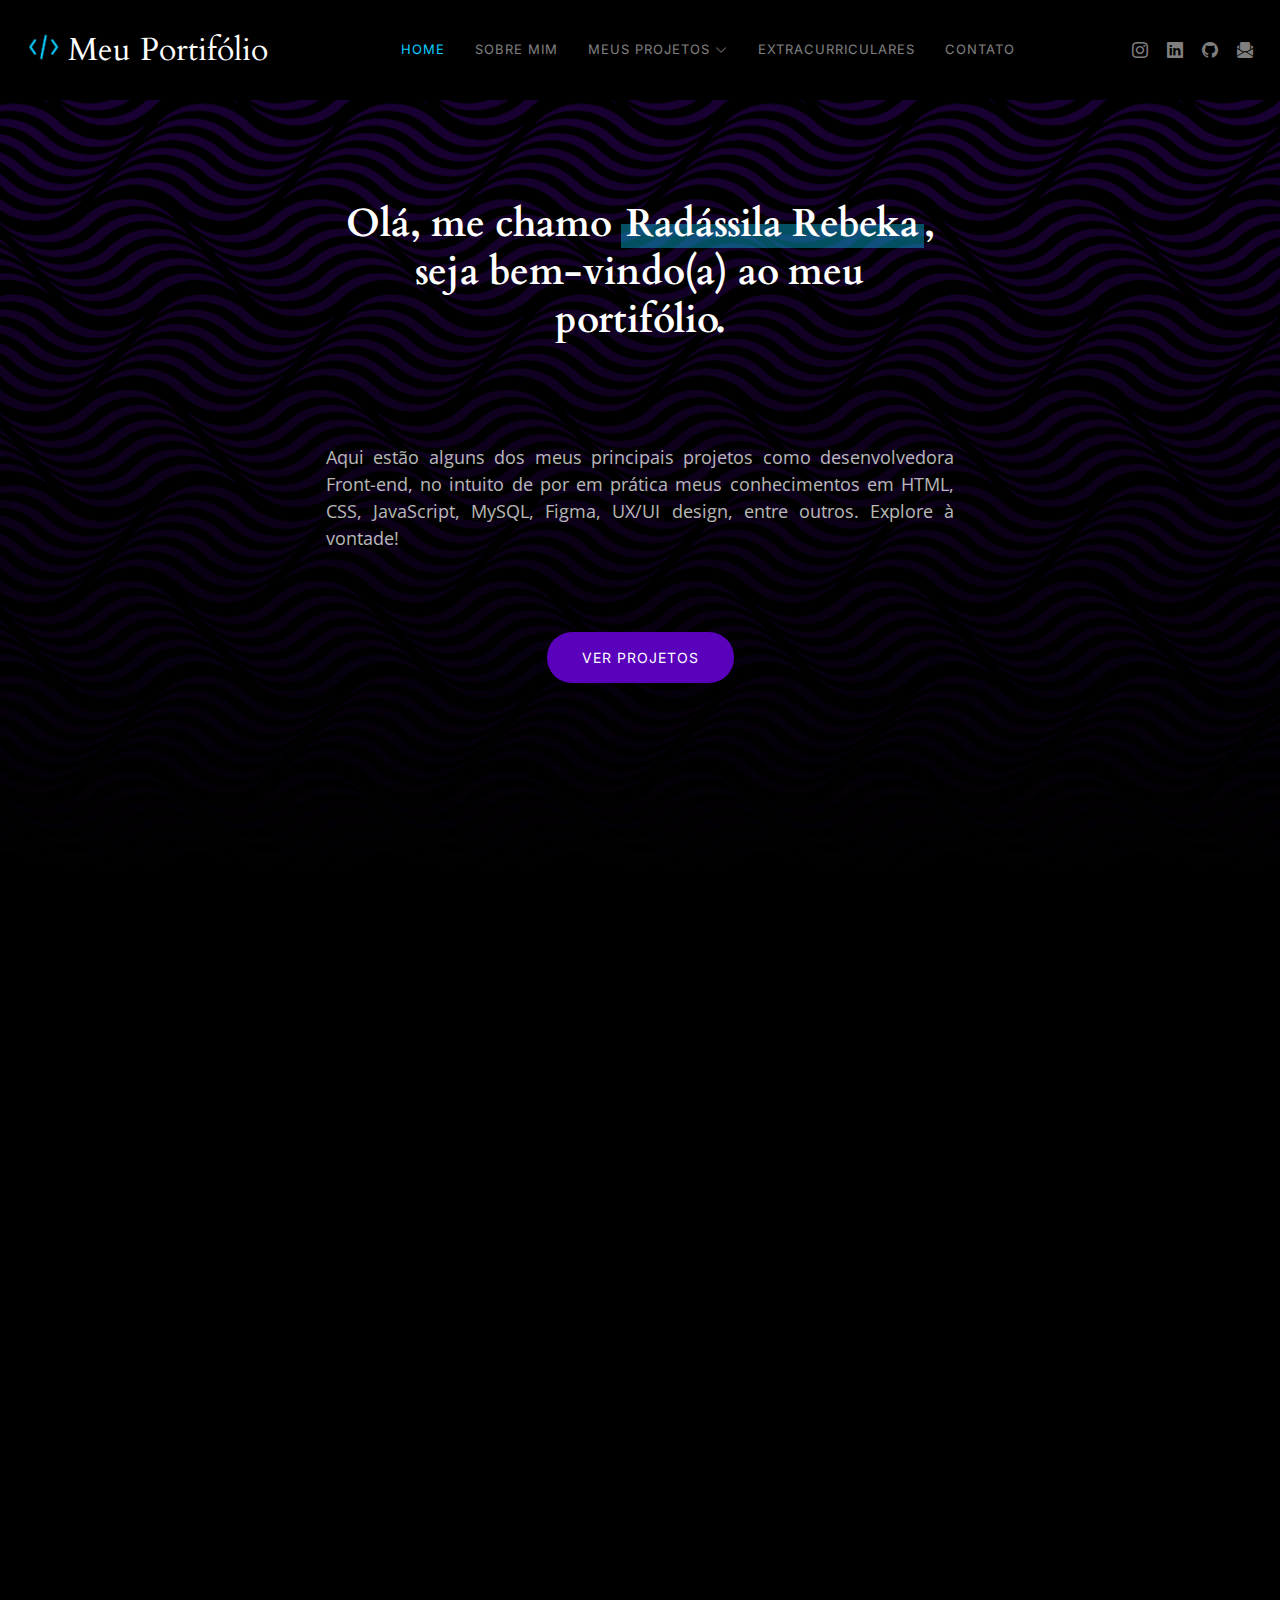
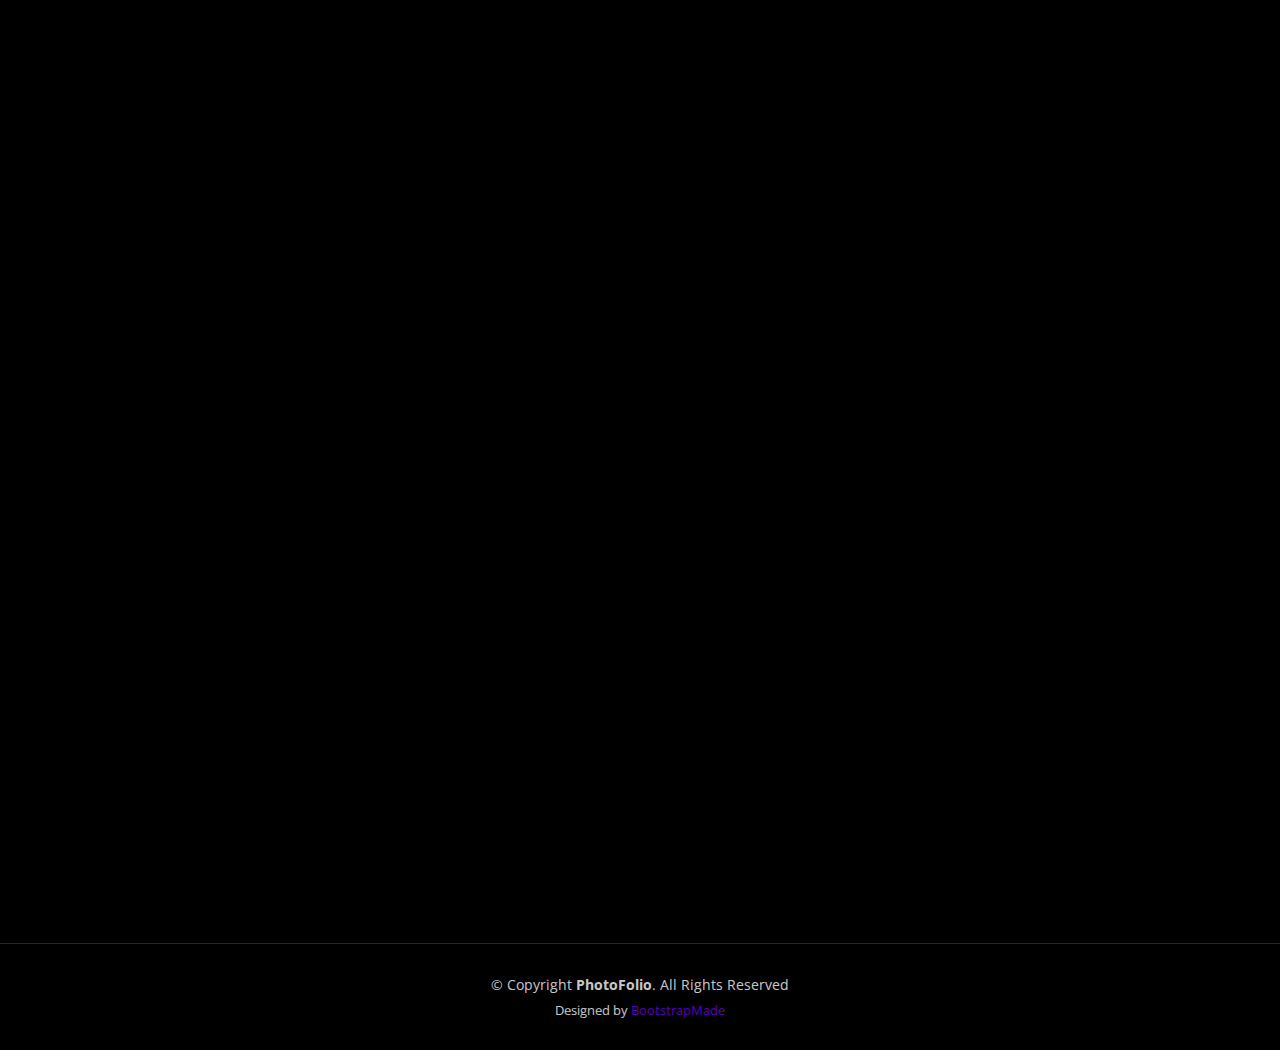
==== index.html @ 68fc11ea "Update index.html" ====
<!DOCTYPE html>
<html lang="pt-br">

<head>
  <meta charset="utf-8">
  <meta content="width=device-width, initial-scale=1.0" name="viewport">

  <title>Radássila Silva</title>
  <meta content="" name="description">
  <meta content="" name="keywords">

  <!-- Favicons -->
  <link href="assets/img/favicon.png" rel="icon">
  <link href="assets/img/apple-touch-icon.png" rel="apple-touch-icon">

  <!-- Google Fonts -->
  <link rel="preconnect" href="https://fonts.googleapis.com">
  <link rel="preconnect" href="https://fonts.gstatic.com" crossorigin>
  <link href="https://fonts.googleapis.com/css2?family=Open+Sans:ital,wght@0,300;0,400;0,500;0,600;0,700;1,300;1,400;1,600;1,700&family=Inter:ital,wght@0,300;0,400;0,500;0,600;0,700;1,300;1,400;1,500;1,600;1,700&family=Cardo:ital,wght@0,400;0,700;1,400&display=swap" rel="stylesheet">

  <!-- Vendor CSS Files -->
  <link href="assets/vendor/bootstrap/css/bootstrap.min.css" rel="stylesheet">
  <link href="assets/vendor/bootstrap-icons/bootstrap-icons.css" rel="stylesheet">
  <link href="assets/vendor/swiper/swiper-bundle.min.css" rel="stylesheet">
  <link href="assets/vendor/glightbox/css/glightbox.min.css" rel="stylesheet">
  <link href="assets/vendor/aos/aos.css" rel="stylesheet">

  <!-- Template Main CSS File -->
  <link href="assets/css/main.css" rel="stylesheet">

  <!-- =======================================================
  * Template Name: PhotoFolio
  * Template URL: https://bootstrapmade.com/photofolio-bootstrap-photography-website-template/
  * Updated: Mar 17 2024 with Bootstrap v5.3.3
  * Author: BootstrapMade.com
  * License: https://bootstrapmade.com/license/
  ======================================================== -->
</head>

<body>

  <!-- ======= Header ======= -->
  <header id="header" class="header d-flex align-items-center fixed-top">
    <div class="container-fluid d-flex align-items-center justify-content-between">

      <a href="#" class="logo d-flex align-items-center  me-auto me-lg-0">
        <!-- Uncomment the line below if you also wish to use an image logo -->
        <!-- <img src="assets/img/logo.png" alt=""> -->
        <img id="dev" src="assets/img/azul.png" alt="developer icon">
        <h1>Meu Portifólio</h1>
      </a>

      <nav id="navbar" class="navbar">
        <ul>
          <li><a href="index.html" class="active">Home</a></li>
          <li><a href="about.html">Sobre Mim</a></li>
          <li class="dropdown"><a href="#"><span>Meus projetos</span> <i class="bi bi-chevron-down dropdown-indicator"></i></a>
            <ul>
              <li><a href="gallery-single1.html">VerDePerto</a></li>
              <li><a href="gallery.html">Kinguio</a></li>
              <li><a href="gallery.html">TravelTales</a></li>

            </ul>
          </li>
          <li><a href="services.html">Extracurriculares</a></li>
          <li><a href="contact.html">Contato</a></li>
        </ul>
      </nav><!-- .navbar -->

      <div class="header-social-links">
        <a href="https://instagram.com/radassila_beka?igshid=OGQ5ZDc2ODk2ZA==" class="instagram"><i class="bi bi-instagram"></i></a>
        <a href="https://www.linkedin.com/in/radassilasilva" class="linkedin"><i class="bi bi-linkedin"></i></i></a>
        <a href="https://github.com/radassila" class="github"><i class="bi bi-github"></i></a>
        <a href="mailto:rebekaradassila@gmail.com" class="email"><i class="bi bi-envelope-paper-fill"></i></a>
      </div>
      <i class="mobile-nav-toggle mobile-nav-show bi bi-list"></i>
      <i class="mobile-nav-toggle mobile-nav-hide d-none bi bi-x"></i>

    </div>
  </header><!-- End Header -->

  <!-- ======= Hero Section ======= -->
  <section id="hero" class="hero d-flex flex-column justify-content-center align-items-center" data-aos="fade" data-aos-delay="1500">
    <div class="container1">
      <div class="row justify-content-center">
        <div class="col-lg-6 text-center">
          <h2>Olá, me chamo <span>Radássila Rebeka</span>, <br> seja bem-vindo(a) ao meu portifólio.</h2>

          <p> Aqui estão alguns dos meus principais projetos como desenvolvedora Front-end, no intuito de por em prática meus conhecimentos em HTML, CSS, JavaScript, MySQL, Figma, UX/UI design, entre outros. Explore à vontade!</p>
          <a href="#gallery" class="btn-get-started">Ver Projetos</a>
        </div>
      </div>
    </div>
  </section><!-- End Hero Section -->

  <main id="main" data-aos="fade" data-aos-delay="1500">

    <!-- ======= Gallery Section ======= -->
    <section id="gallery" class="gallery">
      <div class="container-fluid">

        <div class="row gy-4 justify-content-center">
          <div class="col-xl-3 col-lg-4 col-md-6">
            <div class="gallery-item h-100">
              <img src="assets/img/gallery/gallery-1.jpg" class="img-fluid" alt="">
              <div class="gallery-links d-flex align-items-center justify-content-center">
                <a href="gallery-single1.html" class="details-link"><i class="bi bi-link-45deg"></i></a>
              </div>
            </div>
          </div><!-- End Gallery Item -->
          <div class="col-xl-3 col-lg-4 col-md-6">
            <div class="gallery-item h-100">
              <img src="assets/img/gallery/gallery-2.jpg" class="img-fluid" alt="">
              <div class="gallery-links d-flex align-items-center justify-content-center">
                <a href="assets/img/gallery/gallery-2.jpg" title="Gallery 2" class="glightbox preview-link"><i class="bi bi-arrows-angle-expand"></i></a>
                <a href="gallery-single.html" class="details-link"><i class="bi bi-link-45deg"></i></a>
              </div>
            </div>
          </div><!-- End Gallery Item -->
          <div class="col-xl-3 col-lg-4 col-md-6">
            <div class="gallery-item h-100">
              <img src="assets/img/gallery/gallery-3.jpg" class="img-fluid" alt="">
              <div class="gallery-links d-flex align-items-center justify-content-center">
                <a href="assets/img/gallery/gallery-3.jpg" title="Gallery 3" class="glightbox preview-link"><i class="bi bi-arrows-angle-expand"></i></a>
                <a href="gallery-single.html" class="details-link"><i class="bi bi-link-45deg"></i></a>
              </div>
            </div>
          </div><!-- End Gallery Item -->
          <div class="col-xl-3 col-lg-4 col-md-6">
            <div class="gallery-item h-100">
              <img src="assets/img/gallery/gallery-4.jpg" class="img-fluid" alt="">
              <div class="gallery-links d-flex align-items-center justify-content-center">
                <a href="assets/img/gallery/gallery-4.jpg" title="Gallery 4" class="glightbox preview-link"><i class="bi bi-arrows-angle-expand"></i></a>
                <a href="gallery-single.html" class="details-link"><i class="bi bi-link-45deg"></i></a>
              </div>
            </div>
          </div><!-- End Gallery Item -->
          <div class="col-xl-3 col-lg-4 col-md-6">
            <div class="gallery-item h-100">
              <img src="assets/img/gallery/gallery-5.jpg" class="img-fluid" alt="">
              <div class="gallery-links d-flex align-items-center justify-content-center">
                <a href="assets/img/gallery/gallery-5.jpg" title="Gallery 5" class="glightbox preview-link"><i class="bi bi-arrows-angle-expand"></i></a>
                <a href="gallery-single.html" class="details-link"><i class="bi bi-link-45deg"></i></a>
              </div>
            </div>
          </div><!-- End Gallery Item -->
          <div class="col-xl-3 col-lg-4 col-md-6">
            <div class="gallery-item h-100">
              <img src="assets/img/gallery/gallery-6.jpg" class="img-fluid" alt="">
              <div class="gallery-links d-flex align-items-center justify-content-center">
                <a href="assets/img/gallery/gallery-6.jpg" title="Gallery 6" class="glightbox preview-link"><i class="bi bi-arrows-angle-expand"></i></a>
                <a href="gallery-single.html" class="details-link"><i class="bi bi-link-45deg"></i></a>
              </div>
            </div>
          </div><!-- End Gallery Item -->
          <div class="col-xl-3 col-lg-4 col-md-6">
            <div class="gallery-item h-100">
              <img src="assets/img/gallery/gallery-7.jpg" class="img-fluid" alt="">
              <div class="gallery-links d-flex align-items-center justify-content-center">
                <a href="assets/img/gallery/gallery-7.jpg" title="Gallery 7" class="glightbox preview-link"><i class="bi bi-arrows-angle-expand"></i></a>
                <a href="gallery-single.html" class="details-link"><i class="bi bi-link-45deg"></i></a>
              </div>
            </div>
          </div><!-- End Gallery Item -->
          <div class="col-xl-3 col-lg-4 col-md-6">
            <div class="gallery-item h-100">
              <img src="assets/img/gallery/gallery-8.jpg" class="img-fluid" alt="">
              <div class="gallery-links d-flex align-items-center justify-content-center">
                <a href="assets/img/gallery/gallery-8.jpg" title="Gallery 8" class="glightbox preview-link"><i class="bi bi-arrows-angle-expand"></i></a>
                <a href="gallery-single.html" class="details-link"><i class="bi bi-link-45deg"></i></a>
              </div>
            </div>
          </div><!-- End Gallery Item -->
          <div class="col-xl-3 col-lg-4 col-md-6">
            <div class="gallery-item h-100">
              <img src="assets/img/gallery/gallery-9.jpg" class="img-fluid" alt="">
              <div class="gallery-links d-flex align-items-center justify-content-center">
                <a href="assets/img/gallery/gallery-9.jpg" title="Gallery 9" class="glightbox preview-link"><i class="bi bi-arrows-angle-expand"></i></a>
                <a href="gallery-single.html" class="details-link"><i class="bi bi-link-45deg"></i></a>
              </div>
            </div>
          </div><!-- End Gallery Item -->
          <div class="col-xl-3 col-lg-4 col-md-6">
            <div class="gallery-item h-100">
              <img src="assets/img/gallery/gallery-10.jpg" class="img-fluid" alt="">
              <div class="gallery-links d-flex align-items-center justify-content-center">
                <a href="assets/img/gallery/gallery-10.jpg" title="Gallery 10" class="glightbox preview-link"><i class="bi bi-arrows-angle-expand"></i></a>
                <a href="gallery-single.html" class="details-link"><i class="bi bi-link-45deg"></i></a>
              </div>
            </div>
          </div><!-- End Gallery Item -->
          <div class="col-xl-3 col-lg-4 col-md-6">
            <div class="gallery-item h-100">
              <img src="assets/img/gallery/gallery-11.jpg" class="img-fluid" alt="">
              <div class="gallery-links d-flex align-items-center justify-content-center">
                <a href="assets/img/gallery/gallery-11.jpg" title="Gallery 11" class="glightbox preview-link"><i class="bi bi-arrows-angle-expand"></i></a>
                <a href="gallery-single.html" class="details-link"><i class="bi bi-link-45deg"></i></a>
              </div>
            </div>
          </div><!-- End Gallery Item -->
          <div class="col-xl-3 col-lg-4 col-md-6">
            <div class="gallery-item h-100">
              <img src="assets/img/gallery/gallery-12.jpg" class="img-fluid" alt="">
              <div class="gallery-links d-flex align-items-center justify-content-center">
                <a href="assets/img/gallery/gallery-12.jpg" title="Gallery 12" class="glightbox preview-link"><i class="bi bi-arrows-angle-expand"></i></a>
                <a href="gallery-single.html" class="details-link"><i class="bi bi-link-45deg"></i></a>
              </div>
            </div>
          </div><!-- End Gallery Item -->
          <div class="col-xl-3 col-lg-4 col-md-6">
            <div class="gallery-item h-100">
              <img src="assets/img/gallery/gallery-13.jpg" class="img-fluid" alt="">
              <div class="gallery-links d-flex align-items-center justify-content-center">
                <a href="assets/img/gallery/gallery-13.jpg" title="Gallery 13" class="glightbox preview-link"><i class="bi bi-arrows-angle-expand"></i></a>
                <a href="gallery-single.html" class="details-link"><i class="bi bi-link-45deg"></i></a>
              </div>
            </div>
          </div><!-- End Gallery Item -->
          <div class="col-xl-3 col-lg-4 col-md-6">
            <div class="gallery-item h-100">
              <img src="assets/img/gallery/gallery-14.jpg" class="img-fluid" alt="">
              <div class="gallery-links d-flex align-items-center justify-content-center">
                <a href="assets/img/gallery/gallery-14.jpg" title="Gallery 14" class="glightbox preview-link"><i class="bi bi-arrows-angle-expand"></i></a>
                <a href="gallery-single.html" class="details-link"><i class="bi bi-link-45deg"></i></a>
              </div>
            </div>
          </div><!-- End Gallery Item -->
          <div class="col-xl-3 col-lg-4 col-md-6">
            <div class="gallery-item h-100">
              <img src="assets/img/gallery/gallery-15.jpg" class="img-fluid" alt="">
              <div class="gallery-links d-flex align-items-center justify-content-center">
                <a href="assets/img/gallery/gallery-15.jpg" title="Gallery 15" class="glightbox preview-link"><i class="bi bi-arrows-angle-expand"></i></a>
                <a href="gallery-single.html" class="details-link"><i class="bi bi-link-45deg"></i></a>
              </div>
            </div>
          </div><!-- End Gallery Item -->

        </div>

      </div>
    </section><!-- End Gallery Section -->

  </main><!-- End #main -->

  <!-- ======= Footer ======= -->
  <footer id="footer" class="footer">
    <div class="container">
      <div class="copyright">
        &copy; Copyright <strong><span>PhotoFolio</span></strong>. All Rights Reserved
      </div>
      <div class="credits">
        <!-- All the links in the footer should remain intact. -->
        <!-- You can delete the links only if you purchased the pro version. -->
        <!-- Licensing information: https://bootstrapmade.com/license/ -->
        <!-- Purchase the pro version with working PHP/AJAX contact form: https://bootstrapmade.com/photofolio-bootstrap-photography-website-template/ -->
        Designed by <a href="https://bootstrapmade.com/">BootstrapMade</a>
      </div>
    </div>
  </footer><!-- End Footer -->

  <a href="#" class="scroll-top d-flex align-items-center justify-content-center"><i class="bi bi-arrow-up-short"></i></a>

  <div id="preloader">
    <div class="line"></div>
  </div>

  <!-- Vendor JS Files -->
  <script src="assets/vendor/bootstrap/js/bootstrap.bundle.min.js"></script>
  <script src="assets/vendor/swiper/swiper-bundle.min.js"></script>
  <script src="assets/vendor/glightbox/js/glightbox.min.js"></script>
  <script src="assets/vendor/aos/aos.js"></script>
  <script src="assets/vendor/php-email-form/validate.js"></script>

  <!-- Template Main JS File -->
  <script src="assets/js/main.js"></script>

</body>

</html>
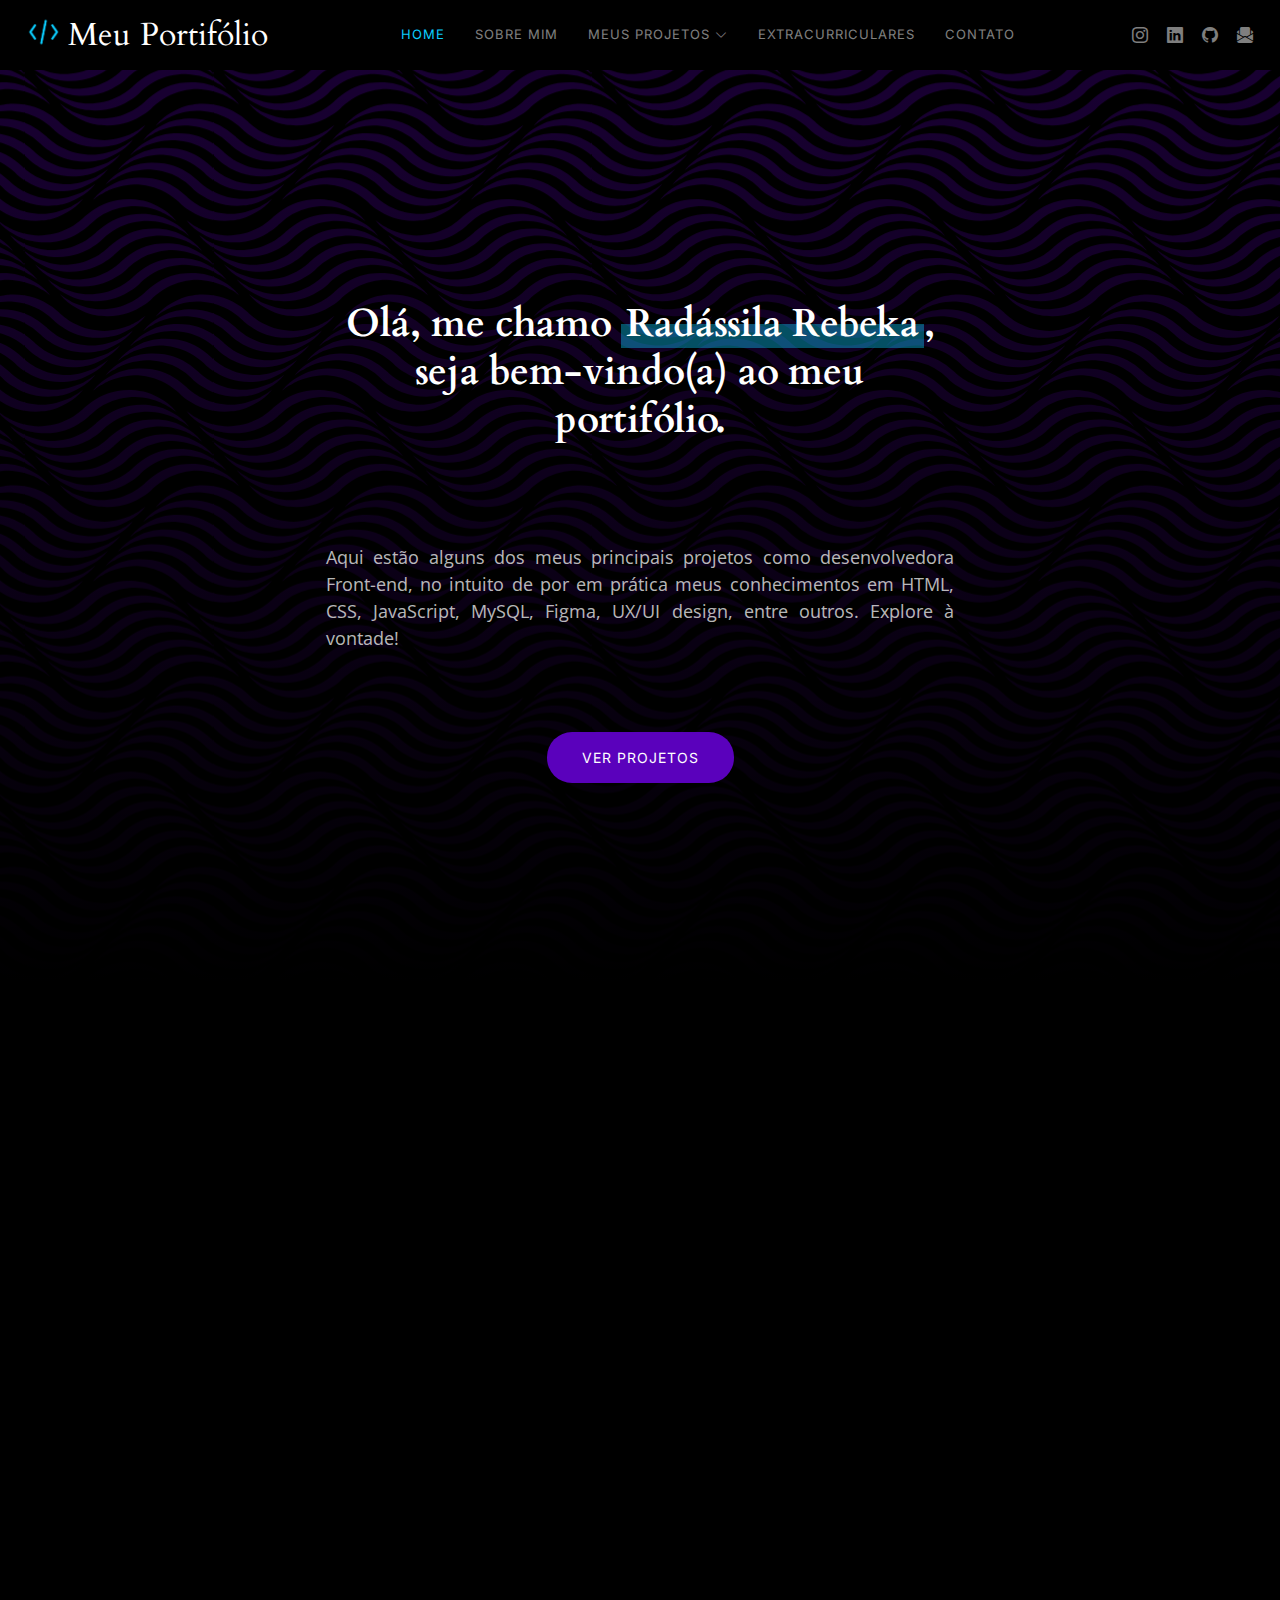
==== commit 6e9448c5: "Update index.html" ====
--- a/index.html
+++ b/index.html
@@ -28,13 +28,6 @@
   <!-- Template Main CSS File -->
   <link href="assets/css/main.css" rel="stylesheet">
 
-  <!-- =======================================================
-  * Template Name: PhotoFolio
-  * Template URL: https://bootstrapmade.com/photofolio-bootstrap-photography-website-template/
-  * Updated: Mar 17 2024 with Bootstrap v5.3.3
-  * Author: BootstrapMade.com
-  * License: https://bootstrapmade.com/license/
-  ======================================================== -->
 </head>
 
 <body>
@@ -57,8 +50,9 @@
           <li class="dropdown"><a href="#"><span>Meus projetos</span> <i class="bi bi-chevron-down dropdown-indicator"></i></a>
             <ul>
               <li><a href="gallery-single1.html">VerDePerto</a></li>
-              <li><a href="gallery.html">Kinguio</a></li>
-              <li><a href="gallery.html">TravelTales</a></li>
+              <li><a href="gallery-single2.html">Kinguio</a></li>
+              <li><a href="gallery-single3.html">TravelTales</a></li>
+              <li><a href="gallery-single4.html">MangueList</a></li>
 
             </ul>
           </li>
@@ -80,10 +74,10 @@
   </header><!-- End Header -->
 
   <!-- ======= Hero Section ======= -->
-  <section id="hero" class="hero d-flex flex-column justify-content-center align-items-center" data-aos="fade" data-aos-delay="1500">
+  <section id="hero" class="hero d-flex flex-column justify-content-center align-items-center" data-aos="fade" data-aos-delay="500">
     <div class="container1">
       <div class="row justify-content-center">
-        <div class="col-lg-6 text-center">
+        <div class="col-lg-6 text-center teste">
           <h2>Olá, me chamo <span>Radássila Rebeka</span>, <br> seja bem-vindo(a) ao meu portifólio.</h2>
 
           <p> Aqui estão alguns dos meus principais projetos como desenvolvedora Front-end, no intuito de por em prática meus conhecimentos em HTML, CSS, JavaScript, MySQL, Figma, UX/UI design, entre outros. Explore à vontade!</p>
@@ -93,7 +87,7 @@
     </div>
   </section><!-- End Hero Section -->
 
-  <main id="main" data-aos="fade" data-aos-delay="1500">
+  <main id="main" data-aos="fade" data-aos-delay="300">
 
     <!-- ======= Gallery Section ======= -->
     <section id="gallery" class="gallery">
@@ -107,134 +101,32 @@
                 <a href="gallery-single1.html" class="details-link"><i class="bi bi-link-45deg"></i></a>
               </div>
             </div>
-          </div><!-- End Gallery Item -->
+          </div><!-- End Gallery Item 1 -->
           <div class="col-xl-3 col-lg-4 col-md-6">
             <div class="gallery-item h-100">
               <img src="assets/img/gallery/gallery-2.jpg" class="img-fluid" alt="">
               <div class="gallery-links d-flex align-items-center justify-content-center">
-                <a href="assets/img/gallery/gallery-2.jpg" title="Gallery 2" class="glightbox preview-link"><i class="bi bi-arrows-angle-expand"></i></a>
-                <a href="gallery-single.html" class="details-link"><i class="bi bi-link-45deg"></i></a>
+                <a href="gallery-single2.html" class="details-link"><i class="bi bi-link-45deg"></i></a>
               </div>
             </div>
-          </div><!-- End Gallery Item -->
+          </div><!-- End Gallery Item 2 -->
           <div class="col-xl-3 col-lg-4 col-md-6">
             <div class="gallery-item h-100">
-              <img src="assets/img/gallery/gallery-3.jpg" class="img-fluid" alt="">
+              <img src="assets/img/gallery/gallery-3.jpeg" class="img-fluid" alt="">
               <div class="gallery-links d-flex align-items-center justify-content-center">
-                <a href="assets/img/gallery/gallery-3.jpg" title="Gallery 3" class="glightbox preview-link"><i class="bi bi-arrows-angle-expand"></i></a>
-                <a href="gallery-single.html" class="details-link"><i class="bi bi-link-45deg"></i></a>
+                <a href="gallery-single3.html" class="details-link"><i class="bi bi-link-45deg"></i></a>
               </div>
             </div>
-          </div><!-- End Gallery Item -->
+          </div><!-- End Gallery Item 3 -->
           <div class="col-xl-3 col-lg-4 col-md-6">
             <div class="gallery-item h-100">
               <img src="assets/img/gallery/gallery-4.jpg" class="img-fluid" alt="">
               <div class="gallery-links d-flex align-items-center justify-content-center">
-                <a href="assets/img/gallery/gallery-4.jpg" title="Gallery 4" class="glightbox preview-link"><i class="bi bi-arrows-angle-expand"></i></a>
-                <a href="gallery-single.html" class="details-link"><i class="bi bi-link-45deg"></i></a>
+                <a href="gallery-single4.html" class="details-link"><i class="bi bi-link-45deg"></i></a>
               </div>
             </div>
-          </div><!-- End Gallery Item -->
-          <div class="col-xl-3 col-lg-4 col-md-6">
-            <div class="gallery-item h-100">
-              <img src="assets/img/gallery/gallery-5.jpg" class="img-fluid" alt="">
-              <div class="gallery-links d-flex align-items-center justify-content-center">
-                <a href="assets/img/gallery/gallery-5.jpg" title="Gallery 5" class="glightbox preview-link"><i class="bi bi-arrows-angle-expand"></i></a>
-                <a href="gallery-single.html" class="details-link"><i class="bi bi-link-45deg"></i></a>
-              </div>
-            </div>
-          </div><!-- End Gallery Item -->
-          <div class="col-xl-3 col-lg-4 col-md-6">
-            <div class="gallery-item h-100">
-              <img src="assets/img/gallery/gallery-6.jpg" class="img-fluid" alt="">
-              <div class="gallery-links d-flex align-items-center justify-content-center">
-                <a href="assets/img/gallery/gallery-6.jpg" title="Gallery 6" class="glightbox preview-link"><i class="bi bi-arrows-angle-expand"></i></a>
-                <a href="gallery-single.html" class="details-link"><i class="bi bi-link-45deg"></i></a>
-              </div>
-            </div>
-          </div><!-- End Gallery Item -->
-          <div class="col-xl-3 col-lg-4 col-md-6">
-            <div class="gallery-item h-100">
-              <img src="assets/img/gallery/gallery-7.jpg" class="img-fluid" alt="">
-              <div class="gallery-links d-flex align-items-center justify-content-center">
-                <a href="assets/img/gallery/gallery-7.jpg" title="Gallery 7" class="glightbox preview-link"><i class="bi bi-arrows-angle-expand"></i></a>
-                <a href="gallery-single.html" class="details-link"><i class="bi bi-link-45deg"></i></a>
-              </div>
-            </div>
-          </div><!-- End Gallery Item -->
-          <div class="col-xl-3 col-lg-4 col-md-6">
-            <div class="gallery-item h-100">
-              <img src="assets/img/gallery/gallery-8.jpg" class="img-fluid" alt="">
-              <div class="gallery-links d-flex align-items-center justify-content-center">
-                <a href="assets/img/gallery/gallery-8.jpg" title="Gallery 8" class="glightbox preview-link"><i class="bi bi-arrows-angle-expand"></i></a>
-                <a href="gallery-single.html" class="details-link"><i class="bi bi-link-45deg"></i></a>
-              </div>
-            </div>
-          </div><!-- End Gallery Item -->
-          <div class="col-xl-3 col-lg-4 col-md-6">
-            <div class="gallery-item h-100">
-              <img src="assets/img/gallery/gallery-9.jpg" class="img-fluid" alt="">
-              <div class="gallery-links d-flex align-items-center justify-content-center">
-                <a href="assets/img/gallery/gallery-9.jpg" title="Gallery 9" class="glightbox preview-link"><i class="bi bi-arrows-angle-expand"></i></a>
-                <a href="gallery-single.html" class="details-link"><i class="bi bi-link-45deg"></i></a>
-              </div>
-            </div>
-          </div><!-- End Gallery Item -->
-          <div class="col-xl-3 col-lg-4 col-md-6">
-            <div class="gallery-item h-100">
-              <img src="assets/img/gallery/gallery-10.jpg" class="img-fluid" alt="">
-              <div class="gallery-links d-flex align-items-center justify-content-center">
-                <a href="assets/img/gallery/gallery-10.jpg" title="Gallery 10" class="glightbox preview-link"><i class="bi bi-arrows-angle-expand"></i></a>
-                <a href="gallery-single.html" class="details-link"><i class="bi bi-link-45deg"></i></a>
-              </div>
-            </div>
-          </div><!-- End Gallery Item -->
-          <div class="col-xl-3 col-lg-4 col-md-6">
-            <div class="gallery-item h-100">
-              <img src="assets/img/gallery/gallery-11.jpg" class="img-fluid" alt="">
-              <div class="gallery-links d-flex align-items-center justify-content-center">
-                <a href="assets/img/gallery/gallery-11.jpg" title="Gallery 11" class="glightbox preview-link"><i class="bi bi-arrows-angle-expand"></i></a>
-                <a href="gallery-single.html" class="details-link"><i class="bi bi-link-45deg"></i></a>
-              </div>
-            </div>
-          </div><!-- End Gallery Item -->
-          <div class="col-xl-3 col-lg-4 col-md-6">
-            <div class="gallery-item h-100">
-              <img src="assets/img/gallery/gallery-12.jpg" class="img-fluid" alt="">
-              <div class="gallery-links d-flex align-items-center justify-content-center">
-                <a href="assets/img/gallery/gallery-12.jpg" title="Gallery 12" class="glightbox preview-link"><i class="bi bi-arrows-angle-expand"></i></a>
-                <a href="gallery-single.html" class="details-link"><i class="bi bi-link-45deg"></i></a>
-              </div>
-            </div>
-          </div><!-- End Gallery Item -->
-          <div class="col-xl-3 col-lg-4 col-md-6">
-            <div class="gallery-item h-100">
-              <img src="assets/img/gallery/gallery-13.jpg" class="img-fluid" alt="">
-              <div class="gallery-links d-flex align-items-center justify-content-center">
-                <a href="assets/img/gallery/gallery-13.jpg" title="Gallery 13" class="glightbox preview-link"><i class="bi bi-arrows-angle-expand"></i></a>
-                <a href="gallery-single.html" class="details-link"><i class="bi bi-link-45deg"></i></a>
-              </div>
-            </div>
-          </div><!-- End Gallery Item -->
-          <div class="col-xl-3 col-lg-4 col-md-6">
-            <div class="gallery-item h-100">
-              <img src="assets/img/gallery/gallery-14.jpg" class="img-fluid" alt="">
-              <div class="gallery-links d-flex align-items-center justify-content-center">
-                <a href="assets/img/gallery/gallery-14.jpg" title="Gallery 14" class="glightbox preview-link"><i class="bi bi-arrows-angle-expand"></i></a>
-                <a href="gallery-single.html" class="details-link"><i class="bi bi-link-45deg"></i></a>
-              </div>
-            </div>
-          </div><!-- End Gallery Item -->
-          <div class="col-xl-3 col-lg-4 col-md-6">
-            <div class="gallery-item h-100">
-              <img src="assets/img/gallery/gallery-15.jpg" class="img-fluid" alt="">
-              <div class="gallery-links d-flex align-items-center justify-content-center">
-                <a href="assets/img/gallery/gallery-15.jpg" title="Gallery 15" class="glightbox preview-link"><i class="bi bi-arrows-angle-expand"></i></a>
-                <a href="gallery-single.html" class="details-link"><i class="bi bi-link-45deg"></i></a>
-              </div>
-            </div>
-          </div><!-- End Gallery Item -->
-
+          </div><!-- End Gallery Item 4 -->
+ 
         </div>
 
       </div>
@@ -244,18 +136,6 @@
 
   <!-- ======= Footer ======= -->
   <footer id="footer" class="footer">
-    <div class="container">
-      <div class="copyright">
-        &copy; Copyright <strong><span>PhotoFolio</span></strong>. All Rights Reserved
-      </div>
-      <div class="credits">
-        <!-- All the links in the footer should remain intact. -->
-        <!-- You can delete the links only if you purchased the pro version. -->
-        <!-- Licensing information: https://bootstrapmade.com/license/ -->
-        <!-- Purchase the pro version with working PHP/AJAX contact form: https://bootstrapmade.com/photofolio-bootstrap-photography-website-template/ -->
-        Designed by <a href="https://bootstrapmade.com/">BootstrapMade</a>
-      </div>
-    </div>
   </footer><!-- End Footer -->
 
   <a href="#" class="scroll-top d-flex align-items-center justify-content-center"><i class="bi bi-arrow-up-short"></i></a>
--- a/assets/css/main.css
+++ b/assets/css/main.css
@@ -110,8 +110,8 @@
 # Page Header
 --------------------------------------------------------------*/
 .page-header {
-  padding: 120px 0 60px 0;
-  min-height: 30vh;
+  padding: 90px 0 0px 0;
+  min-height: 20vh;
   position: relative;
 }
 
@@ -224,7 +224,7 @@
 .header {
   transition: all 0.5s;
   z-index: 997;
-  padding: 30px 0;
+  padding: 15px 0;
   background-color: #000;
 
 }
@@ -1125,11 +1125,10 @@
   width: 100%;
   min-height: 30vh;
   background: #000;
-  background-image: linear-gradient(to top, rgb(0, 0, 0), rgba(0, 0, 0, 0.103)), url("data:image/svg+xml,<svg id='patternId' width='100%' height='100%' xmlns='http://www.w3.org/2000/svg'><defs><pattern id='a' patternUnits='userSpaceOnUse' width='63' height='63.6' patternTransform='scale(3) rotate(0)'><rect x='0' y='0' width='100%' height='100%' fill='hsla(0, 0%, 0%, 1)'/><path d='M10.7-1.8c1.9 1 4 1.6 6 2 2.1.3 4 .4 5.9.2 1 0 1.8-.3 2.7-.4.8-.2 1.6-.4 2.4-.7 1.5-.6-17.5-1.4-17-1.1zM1.2-.7l.1.1.2.2.3.3.6.5.6.5.7.5c.5.3.9.6 1.4.9.5.3.9.5 1.4.8 1.9 1 4 1.6 6 2 2.1.3 4 .4 5.9.2 1 0 1.8-.3 2.7-.4.8-.2 1.6-.4 2.4-.7 1.5-.6 2.8-1.3 3.9-2 .6-.3 1.1-.6 1.5-1 .5-.4.9-.7 1.2-1 .7-.6 1.2-1.2 1.5-1.5.3-.4.3-.5-.1-.2s-.9.7-1.7 1.2c-.4.2-.8.4-1.3.7-.4.3-1 .5-1.5.8-1.2.5-2.5.9-3.9 1.3-.8.2-1.5.3-2.3.4-.8.1-1.6.2-2.4.2-1.7 0-3.4-.2-5.2-.6-1.8-.4-3.5-1.2-5.2-2L6.8-.2c-.4-.2-.7-.5-1.1-.8l-.6-.4S-.2-2 1.2-.7zm-2.3 6.5l.7.5c.5.3.9.6 1.4.9.5.3.9.5 1.4.8 1.9 1 4 1.6 6 2 2.1.3 4 .4 5.9.2 1 0 1.8-.3 2.7-.4.8-.2 1.6-.4 2.4-.7 1.5-.6 2.8-1.3 3.9-2 .6-.3 1.1-.6 1.5-1 .5-.4.9-.7 1.2-1 .7-.6 1.2-1.2 1.5-1.5.3-.4.5-.6.5-.6s-.2.1-.6.4c-.4.3-.9.7-1.7 1.2-.4.2-.8.4-1.3.7-.4.3-1 .5-1.5.8-1.2.5-2.5.9-3.9 1.3-.8.2-1.5.3-2.3.4-.8.1-1.6.2-2.4.2-1.7 0-3.4-.2-5.2-.6-1.8-.4-3.5-1.2-5.2-2l-1.2-.7c-.4-.2-.7-.5-1.1-.8L1 3.5.4 3l-.6-.5-.3-.3-.1-.1-.1-.1c-1.6-1.5-.4 3.8-.4 3.8zM36.1-.9c-.6.3-1.1.6-1.5 1-.5.4-.8.7-1.2 1-.7.6-1.2 1.2-1.5 1.5-.3.4-.5.6-.5.6s.2-.1.6-.4c.4-.3.9-.7 1.7-1.2.4-.2.8-.4 1.3-.7.4-.3 1-.5 1.5-.8 1.2-.5 2.5-.9 3.9-1.3.8-.2 1.5-.3 2.3-.4.8-.1 1.6-.2 2.4-.2 1.7 0 3.4.2 5.2.6 1.8.4 3.5 1.1 5.2 2 1.7.9 3.2 2.1 4.6 3.4l.1.1.2.2.3.3.6.5.6.5.7.5c.5.3.9.6 1.4.9.5.3.9.5 1.4.8 1.9 1 3.2-1.8 1.5-2.6l-1.2-.7c-.4-.2-.7-.5-1.1-.8l-.6-.4-.6-.5-.6-.5-.3-.3-.1-.1-.1-.1A24.5 24.5 0 0057-1.8c-1.9-1-19.8.2-20.9.9zM-1.8 12.9c1.9 1 4 1.6 6 2 2.1.3 4 .4 5.9.2 1 0 1.8-.3 2.7-.4.8-.2 1.6-.4 2.4-.7 1.5-.6 2.8-1.3 3.9-2 .6-.3 1.1-.6 1.5-1 .5-.4.9-.7 1.2-1 .7-.6 1.2-1.2 1.5-1.5.3-.4.5-.6.5-.6s-.2.1-.6.4c-.4.3-.9.7-1.7 1.2-.4.2-.8.4-1.3.7-.4.3-1 .5-1.5.8-1.2.5-2.5.9-3.9 1.3-.8.2-1.5.3-2.3.4-.8.1-1.6.2-2.4.2-1.7 0-3.4-.2-5.2-.6-1.8-.4-3.5-1.2-5.2-2l-1.2-.7c-.4-.2-.8 3-.3 3.3zM42.33.8a22.9 22.9 0 00-2.83.3c-.4 0-.9.1-1.3.2-.8.2-1.6.4-2.4.7-1.5.6-2.8 1.3-3.9 2-.6.3-1.1.6-1.5 1-.5.4-.8.7-1.2 1-.7.6-1.2 1.2-1.5 1.5-.3.4-.5.6-.5.6s.2-.1.6-.4c.4-.3.9-.7 1.7-1.2.4-.2.8-.4 1.3-.7.4-.3 1-.5 1.5-.8 1.2-.5 2.5-.9 3.9-1.3.8-.2 1.5-.3 2.3-.4.8-.1 1.6-.2 2.4-.2 1.7 0 3.4.2 5.2.6a20.69 20.69 0 019.8 5.4l.1.1.2.2.3.3.6.5.6.5.7.5c.5.3.9.6 1.4.9.5.3.9.5 1.4.8 1.9 1 4 1.6 6 2 2.1.3 2.5-2.2.7-2.6-1.8-.4-3.5-1.2-5.2-2l-1.2-.7c-.4-.2-.7-.5-1.1-.8l-.6-.4-.6-.5-.6-.5-.3-.3-.1-.1-.1-.1a24.5 24.5 0 00-5.3-3.8c-1.9-1-4-1.6-6-2a26.05 26.05 0 00-4.47-.3zM-5.9 17.9c1.9 1 4 1.6 6 2 2.1.3 4 .4 5.9.2 1 0 1.8-.3 2.7-.4.8-.2 1.6-.4 2.4-.7 1.5-.6 2.8-1.3 3.9-2 .6-.3 1.1-.6 1.5-1 .5-.4.9-.7 1.2-1 .7-.6 1.2-1.2 1.5-1.5.3-.4.5-.6.5-.6s-.2.1-.6.4c-.4.3-.9.7-1.7 1.2-.4.2-.8.4-1.3.7-.4.3-1 .5-1.5.8-1.2.5-2.5.9-3.9 1.3-.8.2-1.5.3-2.3.4-.8.1-1.6.2-2.4.2-1.7 0-3.4-.2-5.2-.6-1.8-.4-3.5-1.2-5.2-2 0 0-2 2.3-1.5 2.6zM38.23 5.8a22.9 22.9 0 00-2.83.3c-.4 0-.9.1-1.3.2-.8.2-1.6.4-2.4.7-1.5.6-2.8 1.3-3.9 2-.6.3-1.1.6-1.5 1-.5.4-.8.7-1.2 1-.7.6-1.2 1.2-1.5 1.5-.3.4-.5.6-.5.6s.2-.1.6-.4c.4-.3.9-.7 1.7-1.2.4-.2.8-.4 1.3-.7.4-.3 1-.5 1.5-.8 1.2-.5 2.5-.9 3.9-1.3.8-.2 1.5-.3 2.3-.4.8-.1 1.6-.2 2.4-.2 1.7 0 3.4.2 5.2.6 1.8.4 3.5 1.1 5.2 2 1.7.9 3.2 2.1 4.6 3.4l.1.1.2.2.3.3.6.5.6.5.7.5c.5.3.9.6 1.4.9.5.3.9.5 1.4.8 1.9 1 4 1.6 6 2 2.1.3 4 .4 5.9.2 1 0 .8-2.2 0-2.2-1.7 0-3.4-.2-5.2-.6-1.8-.4-3.5-1.2-5.2-2l-1.2-.7c-.4-.2-.7-.5-1.1-.8l-.6-.4-.6-.5-.6-.5-.3-.3-.1-.1-.1-.1a24.5 24.5 0 00-5.3-3.8c-1.9-1-4-1.6-6-2a26.03 26.03 0 00-4.47-.3zM35.67 13c-1.43-.04-2.9.08-4.47.3-2 .4-4.1 1-6 2-1.9 1-3.7 2.3-5.3 3.8l-.1.1-.1.1-.3.3-.6.5-.6.5-.6.4c-.4.3-.7.6-1.1.8l-1.2.7c-1.7.8-3.4 1.6-5.2 2-1.8.4-3.5.6-5.2.6-.8 0-1.6-.1-2.4-.2-.8-.1-1.5-.2-2.3-.4-1.4-.4-2.7-.8-3.9-1.3-.5-.3-1 .7-.4 1a17.8 17.8 0 006.3 2.7c.9.1 1.7.4 2.7.4 1.9.2 3.8.1 5.9-.2 2-.4 4.1-1 6-2 .5-.3.9-.5 1.4-.8.5-.3.9-.6 1.4-.9l.7-.5.6-.5.6-.5.3-.3.2-.2.1-.1a20.69 20.69 0 019.8-5.4c1.8-.4 3.5-.6 5.2-.6.8 0 1.6.1 2.4.2.8.1 1.5.2 2.3.4 1.4.4 2.7.8 3.9 1.3.5.3 1.1.5 1.5.8.5.3.9.5 1.3.7.8.5 1.3.9 1.7 1.2.4.3.6.4.6.4s-.2-.2-.5-.6c-.3-.3-.8-.9-1.5-1.5-.4-.3-.7-.6-1.2-1-.4-.4-.9-.7-1.5-1-1.1-.7-2.4-1.4-3.9-2-.8-.3-1.6-.5-2.4-.7-.4-.1-.9-.2-1.3-.2a22.9 22.9 0 00-2.83-.3zM65.5 24.9c-.8-.1-1.5-.2-2.3-.4-1.4-.4-2.7-.8-3.9-1.3-.5-.3-1.1-.5-1.5-.8-.5-.3-.9-.5-1.3-.7-.8-.5-1.3-.9-1.7-1.2-.4-.3-.6-.4-.6-.4s.2.2.5.6c.3.3.8.9 1.5 1.5.3.3.7.6 1.2 1 .4.4.9.7 1.5 1a17.8 17.8 0 006.3 2.7c.9.1 1.1-1.9.3-2zm-25.63-7c-1.43-.04-2.9.07-4.47.3-2 .4-4.1 1-6 2-1.9 1-3.7 2.3-5.3 3.8l-.1.1-.1.1-.3.3-.6.5-.6.5-.6.4c-.4.3-.7.6-1.1.8l-1.2.7c-1.7.8-3.4 1.6-5.2 2-1.8.4-3.5.6-5.2.6-.8 0-1.6-.1-2.4-.2-.8-.1-1.5-.2-2.3-.4C3 29 1.7 28.6.5 28.1c-.5-.3-1.1-.5-1.5-.8-.5-.3-.9.4-.4.8.4.4.9.7 1.5 1a17.8 17.8 0 006.3 2.7c.9.1 1.7.4 2.7.4 1.9.2 3.8.1 5.9-.2 2-.4 4.1-1 6-2 .5-.3.9-.5 1.4-.8.5-.3.9-.6 1.4-.9l.7-.5.6-.5.6-.5.3-.3.2-.2.1-.1c1.4-1.3 2.9-2.5 4.6-3.4 1.7-.9 3.4-1.6 5.2-2 1.8-.4 3.5-.6 5.2-.6.8 0 1.6.1 2.4.2.8.1 1.5.2 2.3.4 1.4.4 2.7.8 3.9 1.3.5.3 1.1.5 1.5.8.5.3.9.5 1.3.7.8.5 1.3.9 1.7 1.2.4.3.6.4.6.4s-.2-.2-.5-.6c-.3-.3-.8-.9-1.5-1.5-.4-.3-.7-.6-1.2-1-.4-.4-.9-.7-1.5-1-1.1-.7-2.4-1.4-3.9-2-.8-.3-1.6-.5-2.4-.7-.4-.1-.9-.2-1.3-.2-.4-.1-.9-.2-1.4-.2-.47-.05-.95-.08-1.43-.1zM67.4 29.4c-1.4-.4-2.7-.8-3.9-1.3-.5-.3-1.1-.5-1.5-.8-.5-.3-.9-.5-1.3-.7-.8-.5-1.3-.9-1.7-1.2-.4-.3-.6-.4-.6-.4s.2.2.5.6c.3.3.8.9 1.5 1.5.3.3.7.6 1.2 1 .4.4.9.7 1.5 1 1.1.8 2.4 1.4 3.9 2 .8.3 1.2-1.5.4-1.7zm-23.33-6.6c-1.43-.04-2.9.07-4.47.3-2 .4-4.1 1-6 2-1.9 1-3.7 2.3-5.3 3.8l-.1.1-.1.1-.3.3-.6.5-.6.5-.6.4c-.4.3-.7.6-1.1.8l-1.2.7c-1.7.8-3.4 1.6-5.2 2-1.8.4-3.5.6-5.2.6-.8 0-1.6-.1-2.4-.2-.8-.1-1.5-.2-2.3-.4-1.4-.4-2.7-.8-3.9-1.3-.5-.3-1.1-.5-1.5-.8-.5-.3-.9-.5-1.3-.7-.8-.5-1.3-.9-1.7-1.2-.4-.3-.6-.4-.6-.4s.2.2.5.6c.3.3.8.9 1.5 1.5.3.3.7.6 1.2 1 .4.4.9.7 1.5 1 1.1.7 2.4 1.4 3.9 2 .8.3 1.6.5 2.4.7.9.1 1.7.4 2.7.4 1.9.2 3.8.1 5.9-.2 2-.4 4.1-1 6-2 .5-.3.9-.5 1.4-.8.5-.3.9-.6 1.4-.9l.7-.5.6-.5.6-.5.3-.3.2-.2.1-.1a20.69 20.69 0 019.8-5.4c1.8-.4 3.5-.6 5.2-.6.8 0 1.6.1 2.4.2.8.1 1.5.2 2.3.4 1.4.4 2.7.8 3.9 1.3.5.3 1.1.5 1.5.8.5.3.9.5 1.3.7.8.5 1.3.9 1.7 1.2.4.3.6.4.6.4s-.2-.2-.5-.6c-.3-.3-.8-.9-1.5-1.5-.4-.3-.7-.6-1.2-1-.4-.4-.9-.7-1.5-1-1.1-.7-2.4-1.4-3.9-2-.8-.3-1.6-.5-2.4-.7-.4-.1-.9-.2-1.3-.2-.4-.1-.9-.2-1.4-.2-.47-.05-.95-.08-1.43-.1zm20.83 8.7c-.8-.5-1.3-.9-1.7-1.2-.4-.3-.6-.4-.6-.4s.2.2.5.6c.3.3.8.9 1.5 1.5.3.3.7-.3.3-.5zM-.3 34.6c.4.3.6.4.6.4s-.2-.2-.5-.6c-.3-.3-.5-.1-.1.2zm48.47-6.9c-1.43-.04-2.9.07-4.47.3-2 .4-4.1 1-6 2-1.9 1-3.7 2.3-5.3 3.8l-.1.1-.1.1-.3.3-.6.5-.6.5-.6.4c-.4.3-.7.6-1.1.8l-1.2.7c-1.7.8-3.4 1.6-5.2 2-1.8.4-3.5.6-5.2.6-.8 0-1.6-.1-2.4-.2-.8-.1-1.5-.2-2.3-.4-1.4-.4-2.7-.8-3.9-1.3-.5-.3-1.1-.5-1.5-.8-.5-.3-.9-.5-1.3-.7-.8-.5-1.3-.9-1.7-1.2-.4-.3-.6-.4-.6-.4s.2.2.5.6c.3.3.8.9 1.5 1.5.3.3.7.6 1.2 1 .4.4.9.7 1.5 1 1.1.7 2.4 1.4 3.9 2 .8.3 1.6.5 2.4.7.9.1 1.7.4 2.7.4 1.9.2 3.8.1 5.9-.2 2-.4 4.1-1 6-2 .5-.3.9-.5 1.4-.8.5-.3.9-.6 1.4-.9l.7-.5.6-.5.6-.5.3-.3.2-.2.1-.1a20.69 20.69 0 019.8-5.4c1.8-.4 3.5-.6 5.2-.6.8 0 1.6.1 2.4.2.8.1 1.5.2 2.3.4 1.4.4 2.7.8 3.9 1.3.5.3 1.1.5 1.5.8.5.3.9.5 1.3.7.8.5 1.3.9 1.7 1.2.4.3.6.4.6.4s-.2-.2-.5-.6c-.3-.3-.8-.9-1.5-1.5-.4-.3-.7-.6-1.2-1-.4-.4-.9-.7-1.5-1-1.1-.7-2.4-1.4-3.9-2-.8-.3-1.6-.5-2.4-.7-.4-.1-.9-.2-1.3-.2a22.9 22.9 0 00-2.83-.3zM-.6 36.8c.5.3 1.1.5 1.5.8.5.3.9.5 1.3.7.8.5 1.3.9 1.7 1.2.4.3.6.4.6.4s-.2-.2-.5-.6c-.3-.3-.8-.9-1.5-1.5-.4-.3-.7-.6-1.2-1-.4-.4-.9-.7-1.5-1-1.1-.7-2.4-1.4-3.9-2-.8-.3 2.3 2.5 3.5 3zm52.97-4.2c-1.43-.04-2.9.08-4.47.3-2 .4-4.1 1-6 2-1.9 1-3.7 2.3-5.3 3.8l-.1.1-.1.1-.3.3-.6.5-.6.5-.6.4c-.4.3-.7.6-1.1.8l-1.2.7c-1.7.8-3.4 1.6-5.2 2-1.8.4-3.5.6-5.2.6-.8 0-1.6-.1-2.4-.2-.8-.1-1.5-.2-2.3-.4-1.4-.4-2.7-.8-3.9-1.3-.5-.3-1.1-.5-1.5-.8-.5-.3-.9-.5-1.3-.7-.8-.5-1.3-.9-1.7-1.2-.4-.3-.6-.4-.6-.4s.2.2.5.6c.3.3.8.9 1.5 1.5.3.3.7.6 1.2 1 .4.4.9.7 1.5 1 1.1.7 2.4 1.4 3.9 2 .8.3 1.6.5 2.4.7.9.1 1.7.4 2.7.4 1.9.2 3.8.1 5.9-.2 2-.4 4.1-1 6-2 .5-.3.9-.5 1.4-.8.5-.3.9-.6 1.4-.9l.7-.5.6-.5.6-.5.3-.3.2-.2.1-.1c1.4-1.3 2.9-2.5 4.6-3.4 1.7-.9 3.4-1.6 5.2-2 1.8-.4 3.5-.6 5.2-.6.8 0 1.6.1 2.4.2.8.1 1.5.2 2.3.4 1.4.4 2.7.8 3.9 1.3.5.3 1.1.5 1.5.8.5.3.9-.4.4-.8-.4-.4-.9-.7-1.5-1-1.1-.7-2.4-1.4-3.9-2-.8-.3-1.6-.5-2.4-.7-.4-.1-.9-.2-1.3-.2-.4-.1-.9-.2-1.4-.2-.47-.05-.95-.08-1.43-.1zM-2.7 40.1c.8.1 1.5.2 2.3.4 1.4.4 2.7.8 3.9 1.3.5.3 1.1.5 1.5.8.5.3.9.5 1.3.7.8.5 1.3.9 1.7 1.2.4.3.6.4.6.4s-.2-.2-.5-.6c-.3-.3-.8-.9-1.5-1.5-.4-.3-.7-.6-1.2-1-.4-.4-.9-.7-1.5-1-1.1-.7-2.4-1.4-3.9-2-.8-.3-1.6-.5-2.4-.7-.4-.1-1.1 1.9-.3 2zm59.17-2.5c-1.43-.04-2.9.08-4.47.3-2 .4-4.1 1-6 2-1.9 1-3.7 2.3-5.3 3.8l-.1.1-.1.1-.3.3-.6.5-.6.5-.6.4c-.4.3-.7.6-1.1.8l-1.2.7c-1.7.8-3.4 1.6-5.2 2-1.8.4-3.5.6-5.2.6-.8 0-1.6-.1-2.4-.2-.8-.1-1.5-.2-2.3-.4-1.4-.4-2.7-.8-3.9-1.3-.5-.3-1.1-.5-1.5-.8-.5-.3-.9-.5-1.3-.7-.8-.5-1.3-.9-1.7-1.2-.4-.3-.6-.4-.6-.4s.2.2.5.6c.3.3.8.9 1.5 1.5.3.3.7.6 1.2 1 .4.4.9.7 1.5 1 1.1.7 2.4 1.4 3.9 2 .8.3 1.6.5 2.4.7.9.1 1.7.4 2.7.4 1.9.2 3.8.1 5.9-.2 2-.4 4.1-1 6-2 .5-.3.9-.5 1.4-.8.5-.3.9-.6 1.4-.9l.7-.5.6-.5.6-.5.3-.3.2-.2.1-.1c1.4-1.3 2.9-2.5 4.6-3.4 1.7-.9 3.4-1.6 5.2-2 1.8-.4 3.5-.6 5.2-.6.8 0 1.6.1 2.4.2.8.1 1.5.2 2.3.4 1.4.4 2.7.8 3.9 1.3.5.3 1-.7.4-1-1.1-.7-2.4-1.4-3.9-2-.8-.3-1.6-.5-2.4-.7-.4-.1-.9-.2-1.3-.2-.4-.1-.9-.2-1.4-.2-.47-.05-.95-.08-1.43-.1zm-60.44 7.2c-.48.02-2.23 2.3-1.43 2.3 1.7 0 3.4.2 5.2.6 1.8.4 3.5 1.1 5.2 2 1.7.9 3.2 2.1 4.6 3.4l.1.1.2.2.3.3.6.5.6.5.7.5c.5.3.9.6 1.4.9.5.3.9.5 1.4.8 1.9 1 4 1.6 6 2 2.1.3 4 .4 5.9.2 1 0 1.8-.3 2.7-.4.8-.2 1.6-.4 2.4-.7 1.5-.6 2.8-1.3 3.9-2 .6-.3 1.1-.6 1.5-1 .5-.4.9-.7 1.2-1 .7-.6 1.2-1.2 1.5-1.5.3-.4.5-.6.5-.6s-.2.1-.6.4c-.4.3-.9.7-1.7 1.2-.4.2-.8.4-1.3.7-.4.3-1 .5-1.5.8-1.2.5-2.5.9-3.9 1.3-.8.2-1.5.3-2.3.4-.8.1-1.6.2-2.4.2-1.7 0-3.4-.2-5.2-.6-1.8-.4-3.5-1.2-5.2-2l-1.2-.7c-.4-.2-.7-.5-1.1-.8l-.6-.4-.6-.5-.6-.5-.3-.3-.1-.1-.1-.1a21.9 21.9 0 00-5.3-3.8c-1.9-1-4-1.6-6-2a26.05 26.05 0 00-4.47-.3zm61.57.1c-.5 0-1 .1-1.4.2-.4 0-.9.1-1.3.2-.8.2-1.6.4-2.4.7-1.5.6-2.8 1.3-3.9 2-.6.3-1.1.6-1.5 1-.5.4-.8.7-1.2 1-.7.6-1.2 1.2-1.5 1.5-.3.4-.5.6-.5.6s.2-.1.6-.4c.4-.3.9-.7 1.7-1.2.4-.2.8-.4 1.3-.7.4-.3 1-.5 1.5-.8 1.2-.5 2.5-.9 3.9-1.3.8-.2 1.5-.3 2.3-.4.8-.1 1.6-.2 2.4-.2 1.7 0 3.4.2 5.2.6 1.8.4 3.5 1.1 5.2 2 1.7.9 3.4-1.6 1.5-2.6s-4-1.6-6-2a25.81 25.81 0 00-4-.3c-.95.02-1.43.05-1.9.1zm-62 7.7A20.69 20.69 0 015.4 58l.1.1.2.2.3.3.6.5.6.5.7.5c.5.3.9.6 1.4.9.5.3.9.5 1.4.8 1.9 1 4 1.6 6 2 2.1.3 4 .4 5.9.2 1 0 1.8-.3 2.7-.4.8-.2 1.6-.4 2.4-.7 1.5-.6 2.8-1.3 3.9-2 .6-.3 1.1-.6 1.5-1 .5-.4.9-.7 1.2-1 .7-.6 1.2-1.2 1.5-1.5.3-.4.5-.6.5-.6s-.2.1-.6.4c-.4.3-.9.7-1.7 1.2-.4.2-.8.4-1.3.7-.4.3-1 .5-1.5.8-1.2.5-2.5.9-3.9 1.3-.8.2-1.5.3-2.3.4-.8.1-1.6.2-2.4.2-1.7 0-3.4-.2-5.2-.6-1.8-.4-3.5-1.2-5.2-2l-1.2-.7c-.4-.2-.7-.5-1.1-.8l-.6-.4-.6-.5-.6-.5-.3-.3-.1-.1-.1-.1A24.5 24.5 0 002.3 52c-1.9-1-4-1.6-6-2-1.57-.22-2.5 2.2-.7 2.6zm59.23-2.9A22.9 22.9 0 0052 50c-.4 0-.9.1-1.3.2-.8.2-1.6.4-2.4.7-1.5.6-2.8 1.3-3.9 2-.6.3-1.1.6-1.5 1-.5.4-.8.7-1.2 1-.7.6-1.2 1.2-1.5 1.5-.3.4-.5.6-.5.6s.2-.1.6-.4c.4-.3.9-.7 1.7-1.2.4-.2.8-.4 1.3-.7.4-.3 1-.5 1.5-.8 1.2-.5 2.5-.9 3.9-1.3.8-.2 1.5-.3 2.3-.4.8-.1 1.6-.2 2.4-.2 1.7 0 3.4.2 5.2.6 1.8.4 3.5 1.1 5.2 2 1.7.9 3.4-1.6 1.5-2.6s-4-1.6-6-2a26.05 26.05 0 00-4.47-.3zM-3.4 59.5c1.7.9 3.2 2.1 4.6 3.4l.1.1.2.2.3.3.6.5.6.5.7.5c.5.3.9.6 1.4.9.5.3.9.5 1.4.8 1.9 1 19.8-.2 20.9-.9.6-.3 1.1-.6 1.5-1 .5-.4.9-.7 1.2-1 .7-.6 1.2-1.2 1.5-1.5.3-.4.5-.6.5-.6s-.2.1-.6.4c-.4.3-.9.7-1.7 1.2-.4.2-.8.4-1.3.7-.4.3-1 .5-1.5.8-1.2.5-2.5.9-3.9 1.3-.8.2-1.5.3-2.3.4-.8.1-1.6.2-2.4.2-1.7 0-3.4-.2-5.2-.6-1.8-.4-3.5-1.2-5.2-2l-1.2-.7c-.4-.2-.7-.5-1.1-.8l-.6-.4-.6-.5-.6-.5-.3-.3-.1-.1-.1-.1a24.5 24.5 0 00-5.3-3.8c-1.9-1-3.2 1.7-1.5 2.6zm54.03-4.9c-.48.02-.96.05-1.43.1-.5 0-1 .1-1.4.2-.4 0-.9.1-1.3.2-.8.2-1.6.4-2.4.7-1.5.6-2.8 1.3-3.9 2-.6.3-1.1.6-1.5 1-.5.4-.8.7-1.2 1-.7.6-1.2 1.2-1.5 1.5-.3.4-.5.6-.5.6s.2-.1.6-.4c.4-.3.9-.7 1.7-1.2.4-.2.8-.4 1.3-.7.4-.3 1-.5 1.5-.8 1.2-.5 2.5-.9 3.9-1.3.8-.2 1.5-.3 2.3-.4.8-.1 1.6-.2 2.4-.2 1.7 0 3.4.2 5.2.6 1.8.4 3.5 1.1 5.2 2 1.7.9 3.2 2.1 4.6 3.4l.1.1 2.1-2.3a24.5 24.5 0 00-5.3-3.8c-1.9-1-4-1.6-6-2a26.04 26.04 0 00-4.47-.3zm-4.1 4.9c-.48.02-.96.05-1.43.1-.5 0-1 .1-1.4.2-.4 0-.9.1-1.3.2-.8.2-1.6.4-2.4.7-1.5.6-2.8 1.3-3.9 2-.6.3-1.1.6-1.5 1-.5.4-.8.7-1.2 1-.7.6-.5 1 .3.5.4-.2.8-.4 1.3-.7.4-.3 1-.5 1.5-.8 1.2-.5 2.5-.9 3.9-1.3.8-.2 1.5-.3 2.3-.4.8-.1 1.6-.2 2.4-.2 1.7 0 3.4.2 5.2.6 1.8.4 3.5 1.1 5.2 2 1.7.9 6.9 1.3 6.9 1.3l-.1-.1a24.5 24.5 0 00-5.3-3.8c-1.9-1-4-1.6-6-2a26.05 26.05 0 00-4.47-.3z'  stroke-width='1' stroke='none' fill='hsla(269, 99%, 37%, 0.34)'/></pattern></defs><rect width='800%' height='800%' transform='translate(-165,-30.599999999999998)' fill='url(%23a)'/></svg>");
+  background-image: linear-gradient(to top, rgb(0, 0, 0), rgba(0, 0, 0, 0.158)), url("data:image/svg+xml,<svg id='patternId' width='100%' height='100%' xmlns='http://www.w3.org/2000/svg'><defs><pattern id='a' patternUnits='userSpaceOnUse' width='63' height='63.6' patternTransform='scale(3) rotate(0)'><rect x='0' y='0' width='100%' height='100%' fill='hsla(0, 0%, 0%, 1)'/><path d='M10.7-1.8c1.9 1 4 1.6 6 2 2.1.3 4 .4 5.9.2 1 0 1.8-.3 2.7-.4.8-.2 1.6-.4 2.4-.7 1.5-.6-17.5-1.4-17-1.1zM1.2-.7l.1.1.2.2.3.3.6.5.6.5.7.5c.5.3.9.6 1.4.9.5.3.9.5 1.4.8 1.9 1 4 1.6 6 2 2.1.3 4 .4 5.9.2 1 0 1.8-.3 2.7-.4.8-.2 1.6-.4 2.4-.7 1.5-.6 2.8-1.3 3.9-2 .6-.3 1.1-.6 1.5-1 .5-.4.9-.7 1.2-1 .7-.6 1.2-1.2 1.5-1.5.3-.4.3-.5-.1-.2s-.9.7-1.7 1.2c-.4.2-.8.4-1.3.7-.4.3-1 .5-1.5.8-1.2.5-2.5.9-3.9 1.3-.8.2-1.5.3-2.3.4-.8.1-1.6.2-2.4.2-1.7 0-3.4-.2-5.2-.6-1.8-.4-3.5-1.2-5.2-2L6.8-.2c-.4-.2-.7-.5-1.1-.8l-.6-.4S-.2-2 1.2-.7zm-2.3 6.5l.7.5c.5.3.9.6 1.4.9.5.3.9.5 1.4.8 1.9 1 4 1.6 6 2 2.1.3 4 .4 5.9.2 1 0 1.8-.3 2.7-.4.8-.2 1.6-.4 2.4-.7 1.5-.6 2.8-1.3 3.9-2 .6-.3 1.1-.6 1.5-1 .5-.4.9-.7 1.2-1 .7-.6 1.2-1.2 1.5-1.5.3-.4.5-.6.5-.6s-.2.1-.6.4c-.4.3-.9.7-1.7 1.2-.4.2-.8.4-1.3.7-.4.3-1 .5-1.5.8-1.2.5-2.5.9-3.9 1.3-.8.2-1.5.3-2.3.4-.8.1-1.6.2-2.4.2-1.7 0-3.4-.2-5.2-.6-1.8-.4-3.5-1.2-5.2-2l-1.2-.7c-.4-.2-.7-.5-1.1-.8L1 3.5.4 3l-.6-.5-.3-.3-.1-.1-.1-.1c-1.6-1.5-.4 3.8-.4 3.8zM36.1-.9c-.6.3-1.1.6-1.5 1-.5.4-.8.7-1.2 1-.7.6-1.2 1.2-1.5 1.5-.3.4-.5.6-.5.6s.2-.1.6-.4c.4-.3.9-.7 1.7-1.2.4-.2.8-.4 1.3-.7.4-.3 1-.5 1.5-.8 1.2-.5 2.5-.9 3.9-1.3.8-.2 1.5-.3 2.3-.4.8-.1 1.6-.2 2.4-.2 1.7 0 3.4.2 5.2.6 1.8.4 3.5 1.1 5.2 2 1.7.9 3.2 2.1 4.6 3.4l.1.1.2.2.3.3.6.5.6.5.7.5c.5.3.9.6 1.4.9.5.3.9.5 1.4.8 1.9 1 3.2-1.8 1.5-2.6l-1.2-.7c-.4-.2-.7-.5-1.1-.8l-.6-.4-.6-.5-.6-.5-.3-.3-.1-.1-.1-.1A24.5 24.5 0 0057-1.8c-1.9-1-19.8.2-20.9.9zM-1.8 12.9c1.9 1 4 1.6 6 2 2.1.3 4 .4 5.9.2 1 0 1.8-.3 2.7-.4.8-.2 1.6-.4 2.4-.7 1.5-.6 2.8-1.3 3.9-2 .6-.3 1.1-.6 1.5-1 .5-.4.9-.7 1.2-1 .7-.6 1.2-1.2 1.5-1.5.3-.4.5-.6.5-.6s-.2.1-.6.4c-.4.3-.9.7-1.7 1.2-.4.2-.8.4-1.3.7-.4.3-1 .5-1.5.8-1.2.5-2.5.9-3.9 1.3-.8.2-1.5.3-2.3.4-.8.1-1.6.2-2.4.2-1.7 0-3.4-.2-5.2-.6-1.8-.4-3.5-1.2-5.2-2l-1.2-.7c-.4-.2-.8 3-.3 3.3zM42.33.8a22.9 22.9 0 00-2.83.3c-.4 0-.9.1-1.3.2-.8.2-1.6.4-2.4.7-1.5.6-2.8 1.3-3.9 2-.6.3-1.1.6-1.5 1-.5.4-.8.7-1.2 1-.7.6-1.2 1.2-1.5 1.5-.3.4-.5.6-.5.6s.2-.1.6-.4c.4-.3.9-.7 1.7-1.2.4-.2.8-.4 1.3-.7.4-.3 1-.5 1.5-.8 1.2-.5 2.5-.9 3.9-1.3.8-.2 1.5-.3 2.3-.4.8-.1 1.6-.2 2.4-.2 1.7 0 3.4.2 5.2.6a20.69 20.69 0 019.8 5.4l.1.1.2.2.3.3.6.5.6.5.7.5c.5.3.9.6 1.4.9.5.3.9.5 1.4.8 1.9 1 4 1.6 6 2 2.1.3 2.5-2.2.7-2.6-1.8-.4-3.5-1.2-5.2-2l-1.2-.7c-.4-.2-.7-.5-1.1-.8l-.6-.4-.6-.5-.6-.5-.3-.3-.1-.1-.1-.1a24.5 24.5 0 00-5.3-3.8c-1.9-1-4-1.6-6-2a26.05 26.05 0 00-4.47-.3zM-5.9 17.9c1.9 1 4 1.6 6 2 2.1.3 4 .4 5.9.2 1 0 1.8-.3 2.7-.4.8-.2 1.6-.4 2.4-.7 1.5-.6 2.8-1.3 3.9-2 .6-.3 1.1-.6 1.5-1 .5-.4.9-.7 1.2-1 .7-.6 1.2-1.2 1.5-1.5.3-.4.5-.6.5-.6s-.2.1-.6.4c-.4.3-.9.7-1.7 1.2-.4.2-.8.4-1.3.7-.4.3-1 .5-1.5.8-1.2.5-2.5.9-3.9 1.3-.8.2-1.5.3-2.3.4-.8.1-1.6.2-2.4.2-1.7 0-3.4-.2-5.2-.6-1.8-.4-3.5-1.2-5.2-2 0 0-2 2.3-1.5 2.6zM38.23 5.8a22.9 22.9 0 00-2.83.3c-.4 0-.9.1-1.3.2-.8.2-1.6.4-2.4.7-1.5.6-2.8 1.3-3.9 2-.6.3-1.1.6-1.5 1-.5.4-.8.7-1.2 1-.7.6-1.2 1.2-1.5 1.5-.3.4-.5.6-.5.6s.2-.1.6-.4c.4-.3.9-.7 1.7-1.2.4-.2.8-.4 1.3-.7.4-.3 1-.5 1.5-.8 1.2-.5 2.5-.9 3.9-1.3.8-.2 1.5-.3 2.3-.4.8-.1 1.6-.2 2.4-.2 1.7 0 3.4.2 5.2.6 1.8.4 3.5 1.1 5.2 2 1.7.9 3.2 2.1 4.6 3.4l.1.1.2.2.3.3.6.5.6.5.7.5c.5.3.9.6 1.4.9.5.3.9.5 1.4.8 1.9 1 4 1.6 6 2 2.1.3 4 .4 5.9.2 1 0 .8-2.2 0-2.2-1.7 0-3.4-.2-5.2-.6-1.8-.4-3.5-1.2-5.2-2l-1.2-.7c-.4-.2-.7-.5-1.1-.8l-.6-.4-.6-.5-.6-.5-.3-.3-.1-.1-.1-.1a24.5 24.5 0 00-5.3-3.8c-1.9-1-4-1.6-6-2a26.03 26.03 0 00-4.47-.3zM35.67 13c-1.43-.04-2.9.08-4.47.3-2 .4-4.1 1-6 2-1.9 1-3.7 2.3-5.3 3.8l-.1.1-.1.1-.3.3-.6.5-.6.5-.6.4c-.4.3-.7.6-1.1.8l-1.2.7c-1.7.8-3.4 1.6-5.2 2-1.8.4-3.5.6-5.2.6-.8 0-1.6-.1-2.4-.2-.8-.1-1.5-.2-2.3-.4-1.4-.4-2.7-.8-3.9-1.3-.5-.3-1 .7-.4 1a17.8 17.8 0 006.3 2.7c.9.1 1.7.4 2.7.4 1.9.2 3.8.1 5.9-.2 2-.4 4.1-1 6-2 .5-.3.9-.5 1.4-.8.5-.3.9-.6 1.4-.9l.7-.5.6-.5.6-.5.3-.3.2-.2.1-.1a20.69 20.69 0 019.8-5.4c1.8-.4 3.5-.6 5.2-.6.8 0 1.6.1 2.4.2.8.1 1.5.2 2.3.4 1.4.4 2.7.8 3.9 1.3.5.3 1.1.5 1.5.8.5.3.9.5 1.3.7.8.5 1.3.9 1.7 1.2.4.3.6.4.6.4s-.2-.2-.5-.6c-.3-.3-.8-.9-1.5-1.5-.4-.3-.7-.6-1.2-1-.4-.4-.9-.7-1.5-1-1.1-.7-2.4-1.4-3.9-2-.8-.3-1.6-.5-2.4-.7-.4-.1-.9-.2-1.3-.2a22.9 22.9 0 00-2.83-.3zM65.5 24.9c-.8-.1-1.5-.2-2.3-.4-1.4-.4-2.7-.8-3.9-1.3-.5-.3-1.1-.5-1.5-.8-.5-.3-.9-.5-1.3-.7-.8-.5-1.3-.9-1.7-1.2-.4-.3-.6-.4-.6-.4s.2.2.5.6c.3.3.8.9 1.5 1.5.3.3.7.6 1.2 1 .4.4.9.7 1.5 1a17.8 17.8 0 006.3 2.7c.9.1 1.1-1.9.3-2zm-25.63-7c-1.43-.04-2.9.07-4.47.3-2 .4-4.1 1-6 2-1.9 1-3.7 2.3-5.3 3.8l-.1.1-.1.1-.3.3-.6.5-.6.5-.6.4c-.4.3-.7.6-1.1.8l-1.2.7c-1.7.8-3.4 1.6-5.2 2-1.8.4-3.5.6-5.2.6-.8 0-1.6-.1-2.4-.2-.8-.1-1.5-.2-2.3-.4C3 29 1.7 28.6.5 28.1c-.5-.3-1.1-.5-1.5-.8-.5-.3-.9.4-.4.8.4.4.9.7 1.5 1a17.8 17.8 0 006.3 2.7c.9.1 1.7.4 2.7.4 1.9.2 3.8.1 5.9-.2 2-.4 4.1-1 6-2 .5-.3.9-.5 1.4-.8.5-.3.9-.6 1.4-.9l.7-.5.6-.5.6-.5.3-.3.2-.2.1-.1c1.4-1.3 2.9-2.5 4.6-3.4 1.7-.9 3.4-1.6 5.2-2 1.8-.4 3.5-.6 5.2-.6.8 0 1.6.1 2.4.2.8.1 1.5.2 2.3.4 1.4.4 2.7.8 3.9 1.3.5.3 1.1.5 1.5.8.5.3.9.5 1.3.7.8.5 1.3.9 1.7 1.2.4.3.6.4.6.4s-.2-.2-.5-.6c-.3-.3-.8-.9-1.5-1.5-.4-.3-.7-.6-1.2-1-.4-.4-.9-.7-1.5-1-1.1-.7-2.4-1.4-3.9-2-.8-.3-1.6-.5-2.4-.7-.4-.1-.9-.2-1.3-.2-.4-.1-.9-.2-1.4-.2-.47-.05-.95-.08-1.43-.1zM67.4 29.4c-1.4-.4-2.7-.8-3.9-1.3-.5-.3-1.1-.5-1.5-.8-.5-.3-.9-.5-1.3-.7-.8-.5-1.3-.9-1.7-1.2-.4-.3-.6-.4-.6-.4s.2.2.5.6c.3.3.8.9 1.5 1.5.3.3.7.6 1.2 1 .4.4.9.7 1.5 1 1.1.8 2.4 1.4 3.9 2 .8.3 1.2-1.5.4-1.7zm-23.33-6.6c-1.43-.04-2.9.07-4.47.3-2 .4-4.1 1-6 2-1.9 1-3.7 2.3-5.3 3.8l-.1.1-.1.1-.3.3-.6.5-.6.5-.6.4c-.4.3-.7.6-1.1.8l-1.2.7c-1.7.8-3.4 1.6-5.2 2-1.8.4-3.5.6-5.2.6-.8 0-1.6-.1-2.4-.2-.8-.1-1.5-.2-2.3-.4-1.4-.4-2.7-.8-3.9-1.3-.5-.3-1.1-.5-1.5-.8-.5-.3-.9-.5-1.3-.7-.8-.5-1.3-.9-1.7-1.2-.4-.3-.6-.4-.6-.4s.2.2.5.6c.3.3.8.9 1.5 1.5.3.3.7.6 1.2 1 .4.4.9.7 1.5 1 1.1.7 2.4 1.4 3.9 2 .8.3 1.6.5 2.4.7.9.1 1.7.4 2.7.4 1.9.2 3.8.1 5.9-.2 2-.4 4.1-1 6-2 .5-.3.9-.5 1.4-.8.5-.3.9-.6 1.4-.9l.7-.5.6-.5.6-.5.3-.3.2-.2.1-.1a20.69 20.69 0 019.8-5.4c1.8-.4 3.5-.6 5.2-.6.8 0 1.6.1 2.4.2.8.1 1.5.2 2.3.4 1.4.4 2.7.8 3.9 1.3.5.3 1.1.5 1.5.8.5.3.9.5 1.3.7.8.5 1.3.9 1.7 1.2.4.3.6.4.6.4s-.2-.2-.5-.6c-.3-.3-.8-.9-1.5-1.5-.4-.3-.7-.6-1.2-1-.4-.4-.9-.7-1.5-1-1.1-.7-2.4-1.4-3.9-2-.8-.3-1.6-.5-2.4-.7-.4-.1-.9-.2-1.3-.2-.4-.1-.9-.2-1.4-.2-.47-.05-.95-.08-1.43-.1zm20.83 8.7c-.8-.5-1.3-.9-1.7-1.2-.4-.3-.6-.4-.6-.4s.2.2.5.6c.3.3.8.9 1.5 1.5.3.3.7-.3.3-.5zM-.3 34.6c.4.3.6.4.6.4s-.2-.2-.5-.6c-.3-.3-.5-.1-.1.2zm48.47-6.9c-1.43-.04-2.9.07-4.47.3-2 .4-4.1 1-6 2-1.9 1-3.7 2.3-5.3 3.8l-.1.1-.1.1-.3.3-.6.5-.6.5-.6.4c-.4.3-.7.6-1.1.8l-1.2.7c-1.7.8-3.4 1.6-5.2 2-1.8.4-3.5.6-5.2.6-.8 0-1.6-.1-2.4-.2-.8-.1-1.5-.2-2.3-.4-1.4-.4-2.7-.8-3.9-1.3-.5-.3-1.1-.5-1.5-.8-.5-.3-.9-.5-1.3-.7-.8-.5-1.3-.9-1.7-1.2-.4-.3-.6-.4-.6-.4s.2.2.5.6c.3.3.8.9 1.5 1.5.3.3.7.6 1.2 1 .4.4.9.7 1.5 1 1.1.7 2.4 1.4 3.9 2 .8.3 1.6.5 2.4.7.9.1 1.7.4 2.7.4 1.9.2 3.8.1 5.9-.2 2-.4 4.1-1 6-2 .5-.3.9-.5 1.4-.8.5-.3.9-.6 1.4-.9l.7-.5.6-.5.6-.5.3-.3.2-.2.1-.1a20.69 20.69 0 019.8-5.4c1.8-.4 3.5-.6 5.2-.6.8 0 1.6.1 2.4.2.8.1 1.5.2 2.3.4 1.4.4 2.7.8 3.9 1.3.5.3 1.1.5 1.5.8.5.3.9.5 1.3.7.8.5 1.3.9 1.7 1.2.4.3.6.4.6.4s-.2-.2-.5-.6c-.3-.3-.8-.9-1.5-1.5-.4-.3-.7-.6-1.2-1-.4-.4-.9-.7-1.5-1-1.1-.7-2.4-1.4-3.9-2-.8-.3-1.6-.5-2.4-.7-.4-.1-.9-.2-1.3-.2a22.9 22.9 0 00-2.83-.3zM-.6 36.8c.5.3 1.1.5 1.5.8.5.3.9.5 1.3.7.8.5 1.3.9 1.7 1.2.4.3.6.4.6.4s-.2-.2-.5-.6c-.3-.3-.8-.9-1.5-1.5-.4-.3-.7-.6-1.2-1-.4-.4-.9-.7-1.5-1-1.1-.7-2.4-1.4-3.9-2-.8-.3 2.3 2.5 3.5 3zm52.97-4.2c-1.43-.04-2.9.08-4.47.3-2 .4-4.1 1-6 2-1.9 1-3.7 2.3-5.3 3.8l-.1.1-.1.1-.3.3-.6.5-.6.5-.6.4c-.4.3-.7.6-1.1.8l-1.2.7c-1.7.8-3.4 1.6-5.2 2-1.8.4-3.5.6-5.2.6-.8 0-1.6-.1-2.4-.2-.8-.1-1.5-.2-2.3-.4-1.4-.4-2.7-.8-3.9-1.3-.5-.3-1.1-.5-1.5-.8-.5-.3-.9-.5-1.3-.7-.8-.5-1.3-.9-1.7-1.2-.4-.3-.6-.4-.6-.4s.2.2.5.6c.3.3.8.9 1.5 1.5.3.3.7.6 1.2 1 .4.4.9.7 1.5 1 1.1.7 2.4 1.4 3.9 2 .8.3 1.6.5 2.4.7.9.1 1.7.4 2.7.4 1.9.2 3.8.1 5.9-.2 2-.4 4.1-1 6-2 .5-.3.9-.5 1.4-.8.5-.3.9-.6 1.4-.9l.7-.5.6-.5.6-.5.3-.3.2-.2.1-.1c1.4-1.3 2.9-2.5 4.6-3.4 1.7-.9 3.4-1.6 5.2-2 1.8-.4 3.5-.6 5.2-.6.8 0 1.6.1 2.4.2.8.1 1.5.2 2.3.4 1.4.4 2.7.8 3.9 1.3.5.3 1.1.5 1.5.8.5.3.9-.4.4-.8-.4-.4-.9-.7-1.5-1-1.1-.7-2.4-1.4-3.9-2-.8-.3-1.6-.5-2.4-.7-.4-.1-.9-.2-1.3-.2-.4-.1-.9-.2-1.4-.2-.47-.05-.95-.08-1.43-.1zM-2.7 40.1c.8.1 1.5.2 2.3.4 1.4.4 2.7.8 3.9 1.3.5.3 1.1.5 1.5.8.5.3.9.5 1.3.7.8.5 1.3.9 1.7 1.2.4.3.6.4.6.4s-.2-.2-.5-.6c-.3-.3-.8-.9-1.5-1.5-.4-.3-.7-.6-1.2-1-.4-.4-.9-.7-1.5-1-1.1-.7-2.4-1.4-3.9-2-.8-.3-1.6-.5-2.4-.7-.4-.1-1.1 1.9-.3 2zm59.17-2.5c-1.43-.04-2.9.08-4.47.3-2 .4-4.1 1-6 2-1.9 1-3.7 2.3-5.3 3.8l-.1.1-.1.1-.3.3-.6.5-.6.5-.6.4c-.4.3-.7.6-1.1.8l-1.2.7c-1.7.8-3.4 1.6-5.2 2-1.8.4-3.5.6-5.2.6-.8 0-1.6-.1-2.4-.2-.8-.1-1.5-.2-2.3-.4-1.4-.4-2.7-.8-3.9-1.3-.5-.3-1.1-.5-1.5-.8-.5-.3-.9-.5-1.3-.7-.8-.5-1.3-.9-1.7-1.2-.4-.3-.6-.4-.6-.4s.2.2.5.6c.3.3.8.9 1.5 1.5.3.3.7.6 1.2 1 .4.4.9.7 1.5 1 1.1.7 2.4 1.4 3.9 2 .8.3 1.6.5 2.4.7.9.1 1.7.4 2.7.4 1.9.2 3.8.1 5.9-.2 2-.4 4.1-1 6-2 .5-.3.9-.5 1.4-.8.5-.3.9-.6 1.4-.9l.7-.5.6-.5.6-.5.3-.3.2-.2.1-.1c1.4-1.3 2.9-2.5 4.6-3.4 1.7-.9 3.4-1.6 5.2-2 1.8-.4 3.5-.6 5.2-.6.8 0 1.6.1 2.4.2.8.1 1.5.2 2.3.4 1.4.4 2.7.8 3.9 1.3.5.3 1-.7.4-1-1.1-.7-2.4-1.4-3.9-2-.8-.3-1.6-.5-2.4-.7-.4-.1-.9-.2-1.3-.2-.4-.1-.9-.2-1.4-.2-.47-.05-.95-.08-1.43-.1zm-60.44 7.2c-.48.02-2.23 2.3-1.43 2.3 1.7 0 3.4.2 5.2.6 1.8.4 3.5 1.1 5.2 2 1.7.9 3.2 2.1 4.6 3.4l.1.1.2.2.3.3.6.5.6.5.7.5c.5.3.9.6 1.4.9.5.3.9.5 1.4.8 1.9 1 4 1.6 6 2 2.1.3 4 .4 5.9.2 1 0 1.8-.3 2.7-.4.8-.2 1.6-.4 2.4-.7 1.5-.6 2.8-1.3 3.9-2 .6-.3 1.1-.6 1.5-1 .5-.4.9-.7 1.2-1 .7-.6 1.2-1.2 1.5-1.5.3-.4.5-.6.5-.6s-.2.1-.6.4c-.4.3-.9.7-1.7 1.2-.4.2-.8.4-1.3.7-.4.3-1 .5-1.5.8-1.2.5-2.5.9-3.9 1.3-.8.2-1.5.3-2.3.4-.8.1-1.6.2-2.4.2-1.7 0-3.4-.2-5.2-.6-1.8-.4-3.5-1.2-5.2-2l-1.2-.7c-.4-.2-.7-.5-1.1-.8l-.6-.4-.6-.5-.6-.5-.3-.3-.1-.1-.1-.1a21.9 21.9 0 00-5.3-3.8c-1.9-1-4-1.6-6-2a26.05 26.05 0 00-4.47-.3zm61.57.1c-.5 0-1 .1-1.4.2-.4 0-.9.1-1.3.2-.8.2-1.6.4-2.4.7-1.5.6-2.8 1.3-3.9 2-.6.3-1.1.6-1.5 1-.5.4-.8.7-1.2 1-.7.6-1.2 1.2-1.5 1.5-.3.4-.5.6-.5.6s.2-.1.6-.4c.4-.3.9-.7 1.7-1.2.4-.2.8-.4 1.3-.7.4-.3 1-.5 1.5-.8 1.2-.5 2.5-.9 3.9-1.3.8-.2 1.5-.3 2.3-.4.8-.1 1.6-.2 2.4-.2 1.7 0 3.4.2 5.2.6 1.8.4 3.5 1.1 5.2 2 1.7.9 3.4-1.6 1.5-2.6s-4-1.6-6-2a25.81 25.81 0 00-4-.3c-.95.02-1.43.05-1.9.1zm-62 7.7A20.69 20.69 0 015.4 58l.1.1.2.2.3.3.6.5.6.5.7.5c.5.3.9.6 1.4.9.5.3.9.5 1.4.8 1.9 1 4 1.6 6 2 2.1.3 4 .4 5.9.2 1 0 1.8-.3 2.7-.4.8-.2 1.6-.4 2.4-.7 1.5-.6 2.8-1.3 3.9-2 .6-.3 1.1-.6 1.5-1 .5-.4.9-.7 1.2-1 .7-.6 1.2-1.2 1.5-1.5.3-.4.5-.6.5-.6s-.2.1-.6.4c-.4.3-.9.7-1.7 1.2-.4.2-.8.4-1.3.7-.4.3-1 .5-1.5.8-1.2.5-2.5.9-3.9 1.3-.8.2-1.5.3-2.3.4-.8.1-1.6.2-2.4.2-1.7 0-3.4-.2-5.2-.6-1.8-.4-3.5-1.2-5.2-2l-1.2-.7c-.4-.2-.7-.5-1.1-.8l-.6-.4-.6-.5-.6-.5-.3-.3-.1-.1-.1-.1A24.5 24.5 0 002.3 52c-1.9-1-4-1.6-6-2-1.57-.22-2.5 2.2-.7 2.6zm59.23-2.9A22.9 22.9 0 0052 50c-.4 0-.9.1-1.3.2-.8.2-1.6.4-2.4.7-1.5.6-2.8 1.3-3.9 2-.6.3-1.1.6-1.5 1-.5.4-.8.7-1.2 1-.7.6-1.2 1.2-1.5 1.5-.3.4-.5.6-.5.6s.2-.1.6-.4c.4-.3.9-.7 1.7-1.2.4-.2.8-.4 1.3-.7.4-.3 1-.5 1.5-.8 1.2-.5 2.5-.9 3.9-1.3.8-.2 1.5-.3 2.3-.4.8-.1 1.6-.2 2.4-.2 1.7 0 3.4.2 5.2.6 1.8.4 3.5 1.1 5.2 2 1.7.9 3.4-1.6 1.5-2.6s-4-1.6-6-2a26.05 26.05 0 00-4.47-.3zM-3.4 59.5c1.7.9 3.2 2.1 4.6 3.4l.1.1.2.2.3.3.6.5.6.5.7.5c.5.3.9.6 1.4.9.5.3.9.5 1.4.8 1.9 1 19.8-.2 20.9-.9.6-.3 1.1-.6 1.5-1 .5-.4.9-.7 1.2-1 .7-.6 1.2-1.2 1.5-1.5.3-.4.5-.6.5-.6s-.2.1-.6.4c-.4.3-.9.7-1.7 1.2-.4.2-.8.4-1.3.7-.4.3-1 .5-1.5.8-1.2.5-2.5.9-3.9 1.3-.8.2-1.5.3-2.3.4-.8.1-1.6.2-2.4.2-1.7 0-3.4-.2-5.2-.6-1.8-.4-3.5-1.2-5.2-2l-1.2-.7c-.4-.2-.7-.5-1.1-.8l-.6-.4-.6-.5-.6-.5-.3-.3-.1-.1-.1-.1a24.5 24.5 0 00-5.3-3.8c-1.9-1-3.2 1.7-1.5 2.6zm54.03-4.9c-.48.02-.96.05-1.43.1-.5 0-1 .1-1.4.2-.4 0-.9.1-1.3.2-.8.2-1.6.4-2.4.7-1.5.6-2.8 1.3-3.9 2-.6.3-1.1.6-1.5 1-.5.4-.8.7-1.2 1-.7.6-1.2 1.2-1.5 1.5-.3.4-.5.6-.5.6s.2-.1.6-.4c.4-.3.9-.7 1.7-1.2.4-.2.8-.4 1.3-.7.4-.3 1-.5 1.5-.8 1.2-.5 2.5-.9 3.9-1.3.8-.2 1.5-.3 2.3-.4.8-.1 1.6-.2 2.4-.2 1.7 0 3.4.2 5.2.6 1.8.4 3.5 1.1 5.2 2 1.7.9 3.2 2.1 4.6 3.4l.1.1 2.1-2.3a24.5 24.5 0 00-5.3-3.8c-1.9-1-4-1.6-6-2a26.04 26.04 0 00-4.47-.3zm-4.1 4.9c-.48.02-.96.05-1.43.1-.5 0-1 .1-1.4.2-.4 0-.9.1-1.3.2-.8.2-1.6.4-2.4.7-1.5.6-2.8 1.3-3.9 2-.6.3-1.1.6-1.5 1-.5.4-.8.7-1.2 1-.7.6-.5 1 .3.5.4-.2.8-.4 1.3-.7.4-.3 1-.5 1.5-.8 1.2-.5 2.5-.9 3.9-1.3.8-.2 1.5-.3 2.3-.4.8-.1 1.6-.2 2.4-.2 1.7 0 3.4.2 5.2.6 1.8.4 3.5 1.1 5.2 2 1.7.9 6.9 1.3 6.9 1.3l-.1-.1a24.5 24.5 0 00-5.3-3.8c-1.9-1-4-1.6-6-2a26.05 26.05 0 00-4.47-.3z'  stroke-width='1' stroke='none' fill='hsla(269, 99%, 37%, 0.34)'/></pattern></defs><rect width='800%' height='800%' transform='translate(-165,-30.599999999999998)' fill='url(%23a)'/></svg>");
   background-size: cover;
   position: relative;
   padding: 140px 0 200px 0;
-
 }
 
 .hero h2 {
@@ -1140,7 +1139,7 @@
   font-family: var(--font-secondary);
   line-height:3rem;
   padding-bottom: 80px;
-  padding-top:60px
+  padding-top:160px
 
 }
 
@@ -1168,6 +1167,7 @@
   font-size: 18px;
   text-align: justify;
   padding-bottom: 50px;
+  
 }
 
 .hero .btn-get-started {
@@ -1195,6 +1195,21 @@
 }
 
 /*--------------------------------------------------------------
+# gallery single
+--------------------------------------------------------------*/
+  @media (min-width: 1400px) {
+    .container, .container-lg, .container-md, .container-sm, .container-xl, .container-xxl {
+        max-width: 900px;
+    }
+}
+
+.container p{
+  text-align: justify;
+  border: 0%;
+}
+
+
+/*--------------------------------------------------------------
 # Footer
 --------------------------------------------------------------*/
 .footer {
@@ -1218,4 +1233,4 @@
 
 .footer .credits a {
   color: var(--color-primary);
-}+}
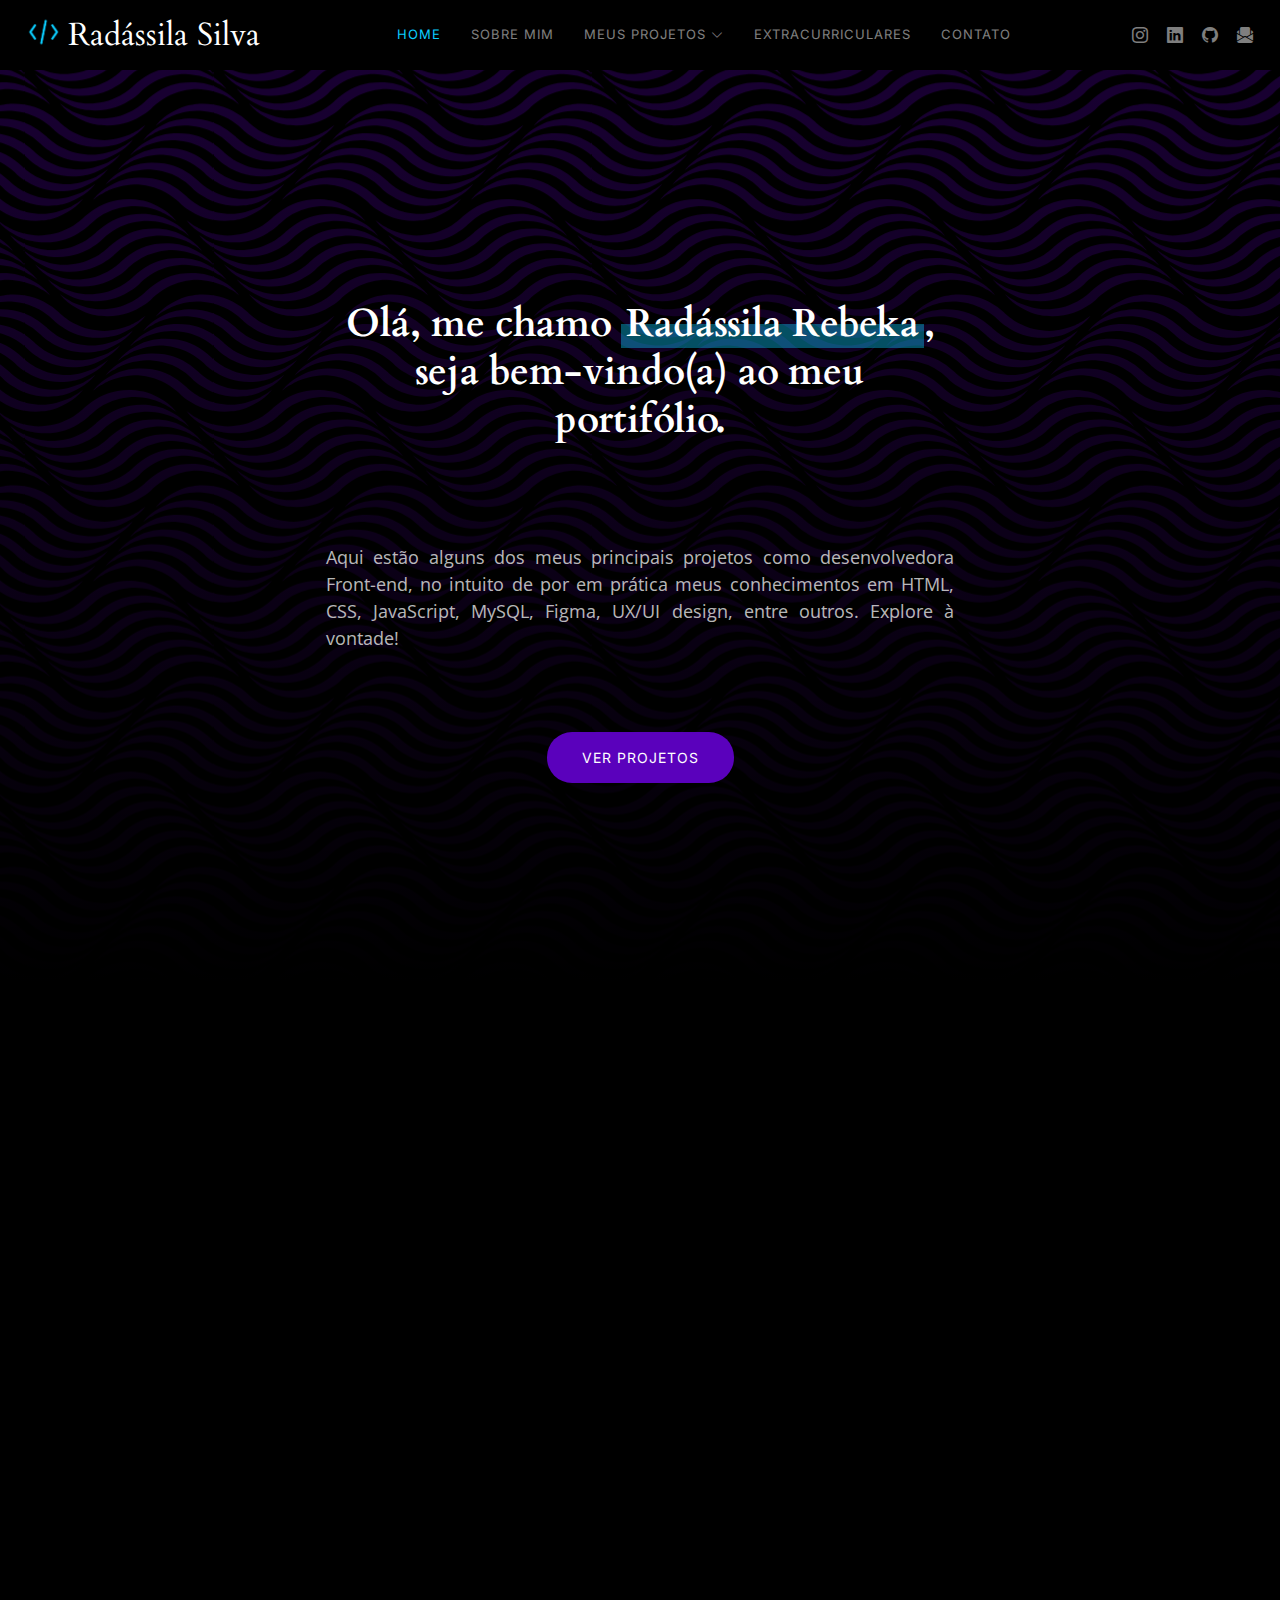
==== commit a83becb5: "Update index.html" ====
--- a/index.html
+++ b/index.html
@@ -36,11 +36,9 @@
   <header id="header" class="header d-flex align-items-center fixed-top">
     <div class="container-fluid d-flex align-items-center justify-content-between">
 
-      <a href="#" class="logo d-flex align-items-center  me-auto me-lg-0">
-        <!-- Uncomment the line below if you also wish to use an image logo -->
-        <!-- <img src="assets/img/logo.png" alt=""> -->
+      <a href="#" class="logo d-flex align-items-center  me-auto me-lg-0">       
         <img id="dev" src="assets/img/azul.png" alt="developer icon">
-        <h1>Meu Portifólio</h1>
+        <h1>Radássila Silva</h1>
       </a>
 
       <nav id="navbar" class="navbar">
@@ -56,8 +54,8 @@
 
             </ul>
           </li>
-          <li><a href="services.html">Extracurriculares</a></li>
-          <li><a href="contact.html">Contato</a></li>
+          <li><a href="extracurriculares.html">Extracurriculares</a></li>
+          <li><a href="extracurriculares.html">Contato</a></li>
         </ul>
       </nav><!-- .navbar -->
 
--- a/assets/css/main.css
+++ b/assets/css/main.css
@@ -67,6 +67,11 @@
 h5,
 h6 {
   font-family: var(--font-primary);
+}
+
+.teste{
+    max-width: 90%;
+
 }
 
 /*--------------------------------------------------------------
@@ -785,7 +790,7 @@
   display: block;
   width: 50px;
   height: 3px;
-  background: var(--color-primary);
+  background: #0BCDFE;
   left: 0;
   bottom: 0;
 }
@@ -818,7 +823,7 @@
 }
 
 .gallery-single .portfolio-info .btn-visit:hover {
-  background: #2cbc85;
+  background: #22003D;
 }
 
 .gallery-single .portfolio-description h2 {
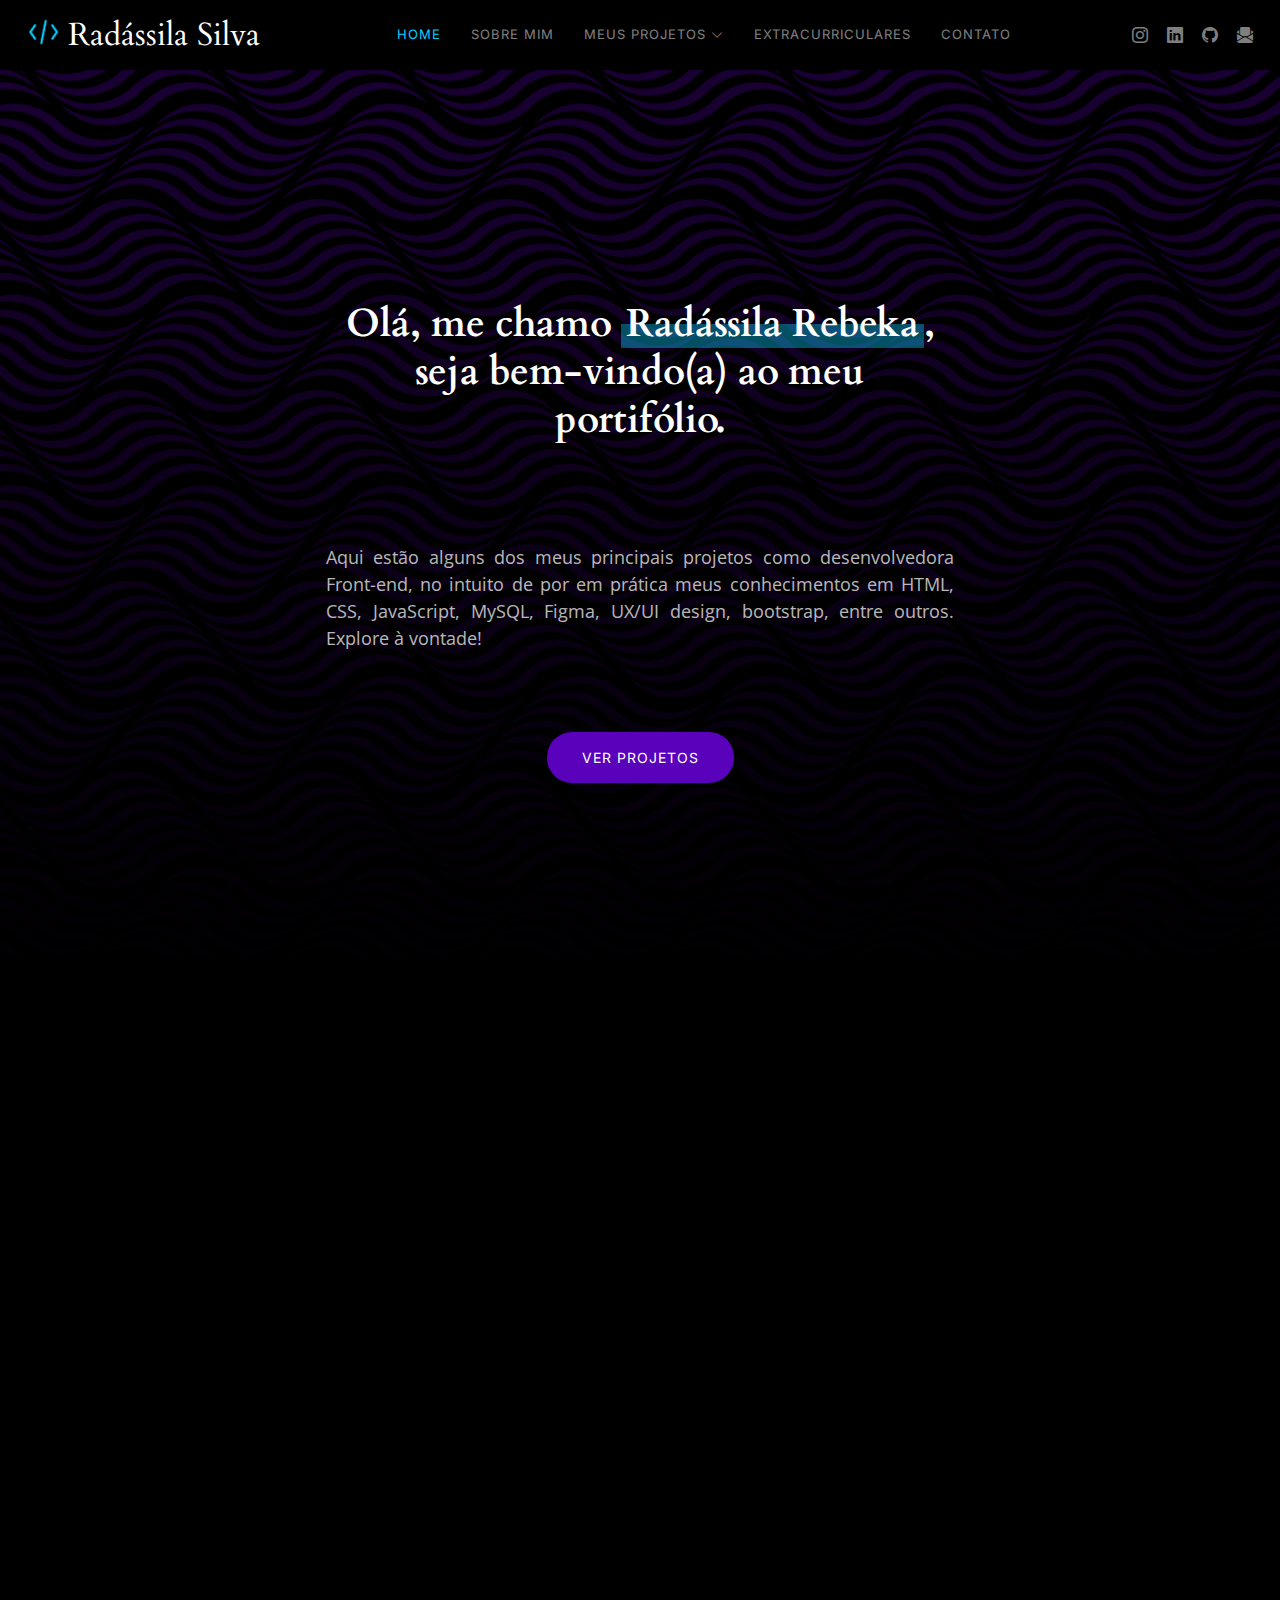
==== commit f690871f: "Update index.html" ====
--- a/index.html
+++ b/index.html
@@ -55,7 +55,7 @@
             </ul>
           </li>
           <li><a href="extracurriculares.html">Extracurriculares</a></li>
-          <li><a href="extracurriculares.html">Contato</a></li>
+          <li><a href="contact.html">Contato</a></li>
         </ul>
       </nav><!-- .navbar -->
 
@@ -72,13 +72,13 @@
   </header><!-- End Header -->
 
   <!-- ======= Hero Section ======= -->
-  <section id="hero" class="hero d-flex flex-column justify-content-center align-items-center" data-aos="fade" data-aos-delay="500">
+  <section id="hero" class="hero d-flex flex-column justify-content-center align-items-center" data-aos="fade" data-aos-delay="300">
     <div class="container1">
       <div class="row justify-content-center">
         <div class="col-lg-6 text-center teste">
           <h2>Olá, me chamo <span>Radássila Rebeka</span>, <br> seja bem-vindo(a) ao meu portifólio.</h2>
 
-          <p> Aqui estão alguns dos meus principais projetos como desenvolvedora Front-end, no intuito de por em prática meus conhecimentos em HTML, CSS, JavaScript, MySQL, Figma, UX/UI design, entre outros. Explore à vontade!</p>
+          <p> Aqui estão alguns dos meus principais projetos como desenvolvedora Front-end, no intuito de por em prática meus conhecimentos em HTML, CSS, JavaScript, MySQL, Figma, UX/UI design, bootstrap, entre outros. Explore à vontade!</p>
           <a href="#gallery" class="btn-get-started">Ver Projetos</a>
         </div>
       </div>
--- a/assets/css/main.css
+++ b/assets/css/main.css
@@ -115,7 +115,7 @@
 # Page Header
 --------------------------------------------------------------*/
 .page-header {
-  padding: 90px 0 0px 0;
+  padding: 100px 0 0px 0;
   min-height: 20vh;
   position: relative;
 }
@@ -125,6 +125,7 @@
   font-weight: 500;
   color: #fff;
   font-family: var(--font-secondary);
+  padding-bottom: 30px;
 }
 
 @media (max-width: 768px) {
@@ -539,6 +540,7 @@
   font-weight: 700;
   font-size: 24px;
   color: var(--color-primary);
+  padding-bottom: 30px;
 }
 
 .about .content ul {
@@ -559,7 +561,7 @@
 .about .content ul i {
   font-size: 16px;
   margin-right: 5px;
-  color: var(--color-primary);
+  color: #0BCDFE;
   line-height: 0;
 }
 
@@ -902,6 +904,7 @@
   transition: all ease-in-out 0.4s;
   background: var(--color-secondary);
   height: 100%;
+  width: 100%;
   overflow: hidden;
   z-index: 1;
 }
@@ -1204,13 +1207,14 @@
 --------------------------------------------------------------*/
   @media (min-width: 1400px) {
     .container, .container-lg, .container-md, .container-sm, .container-xl, .container-xxl {
-        max-width: 900px;
+        max-width: 1400px;
     }
 }
 
 .container p{
   text-align: justify;
   border: 0%;
+  line-height: 2.1;
 }
 
 
